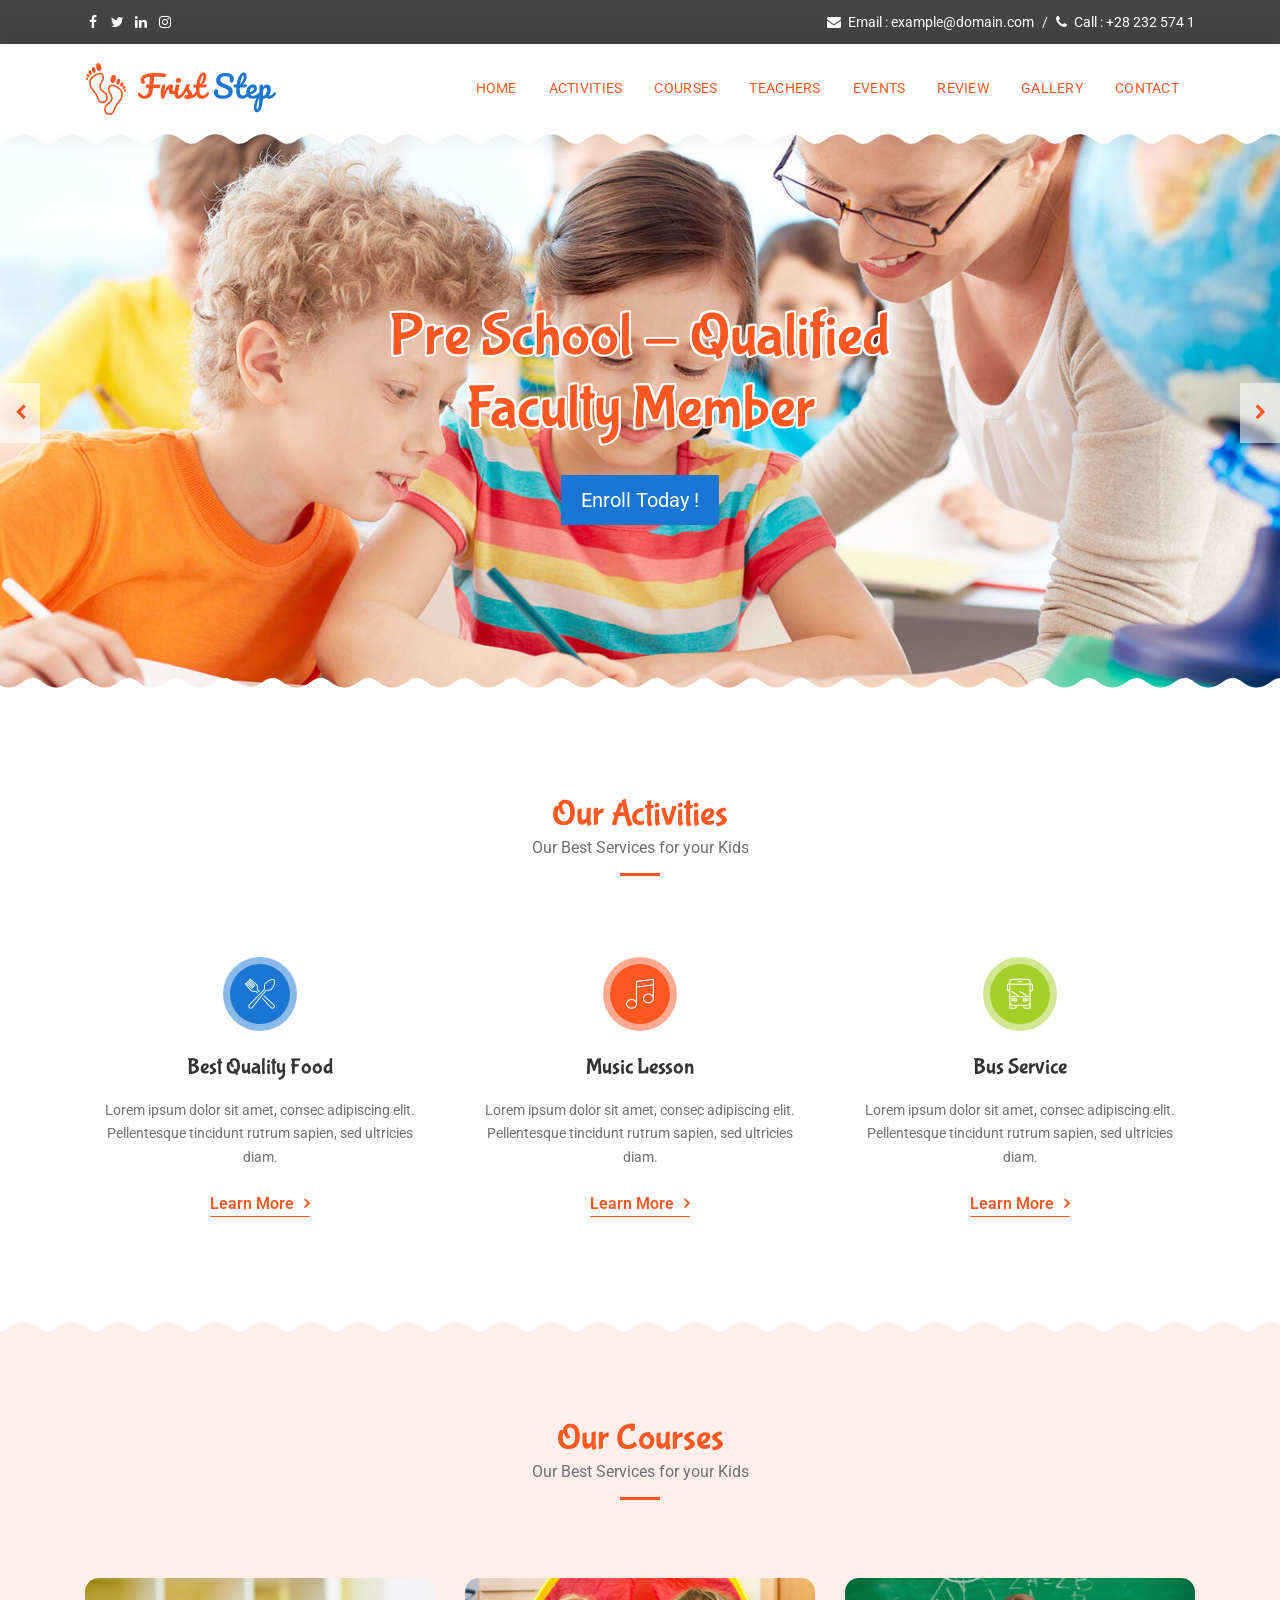
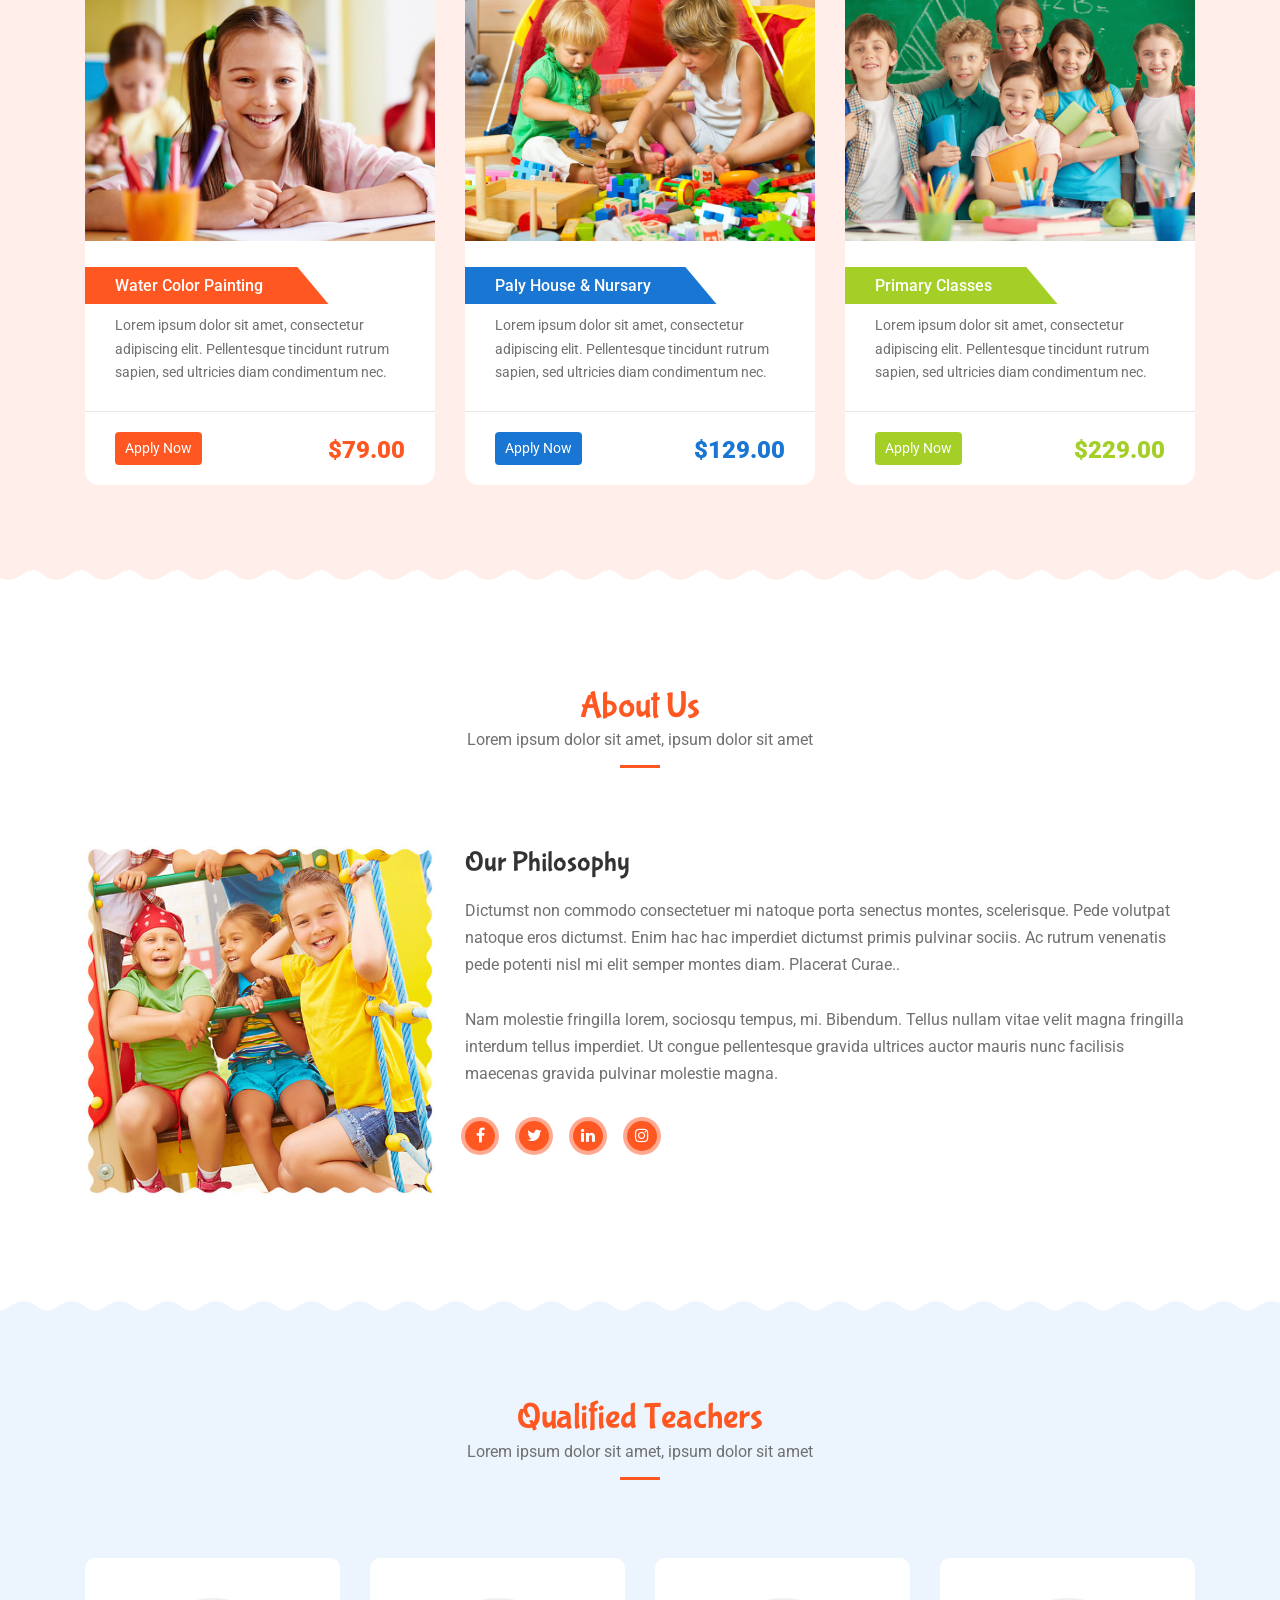
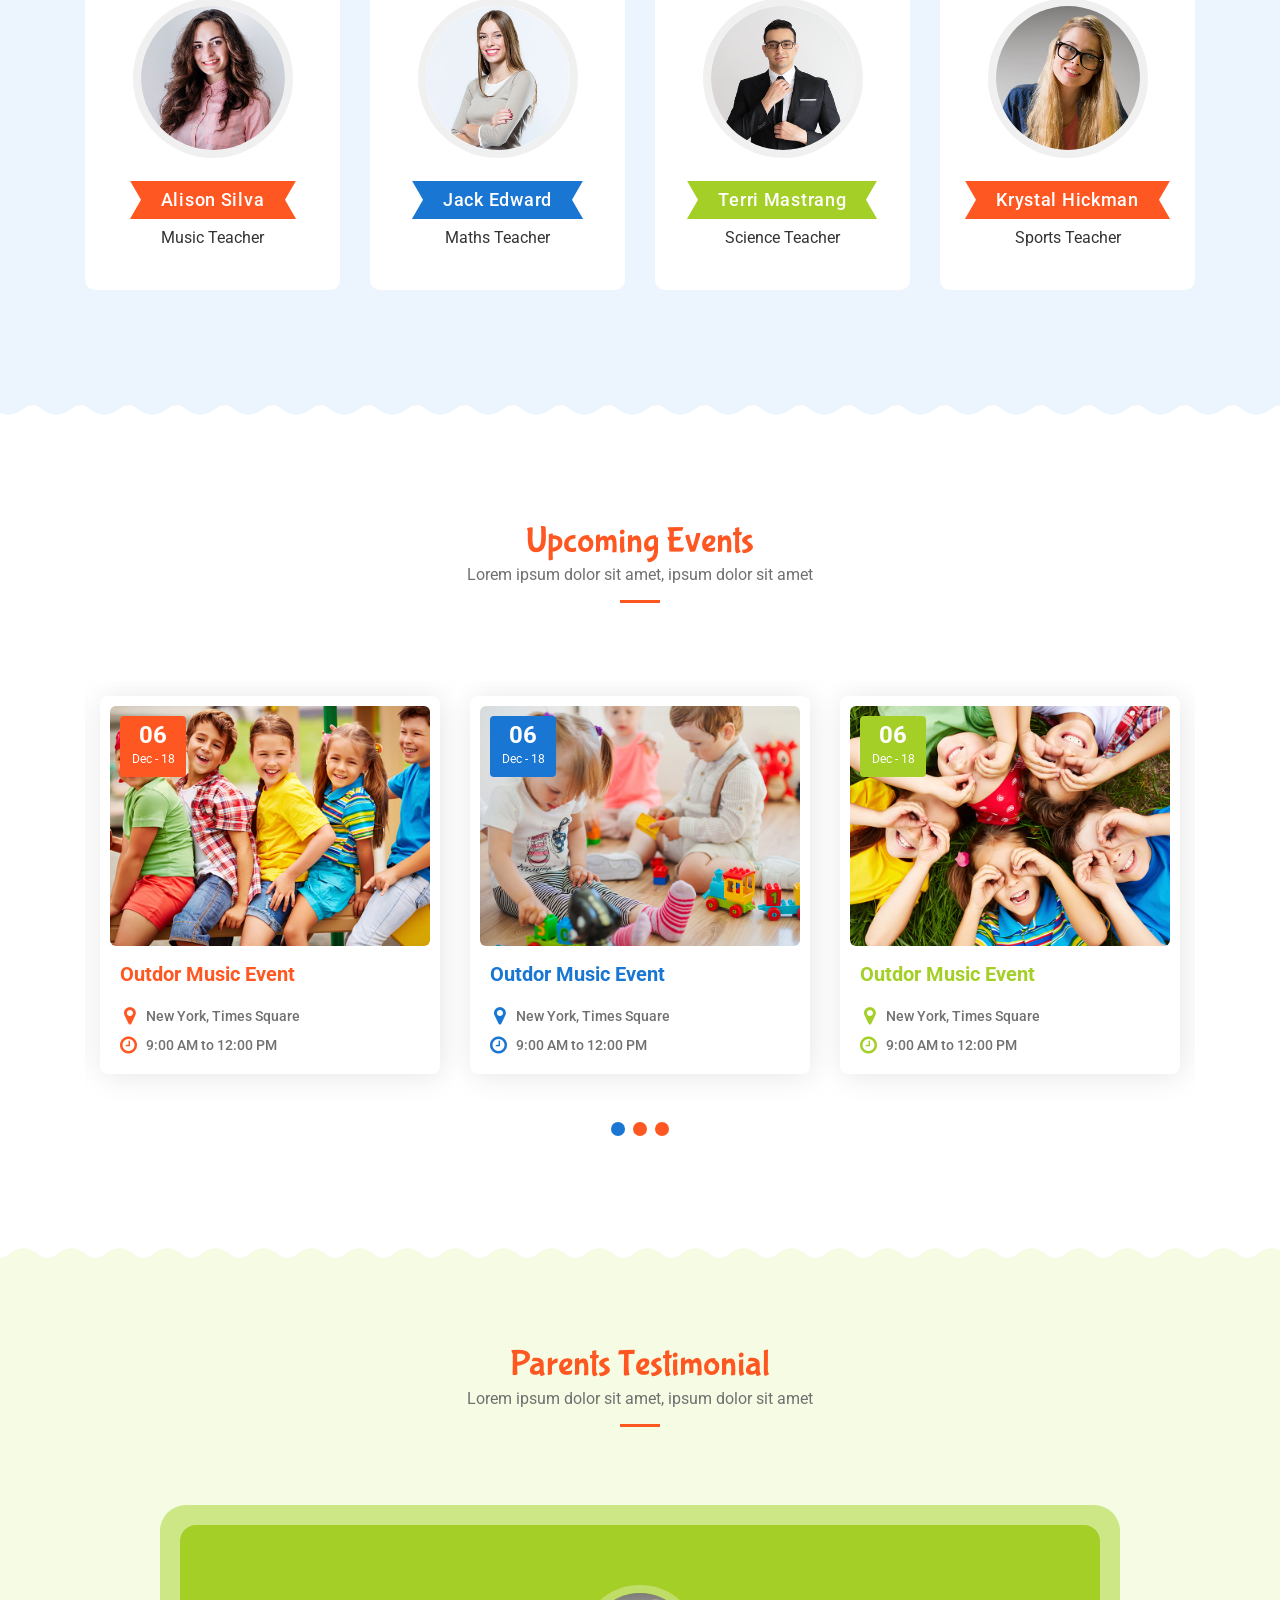
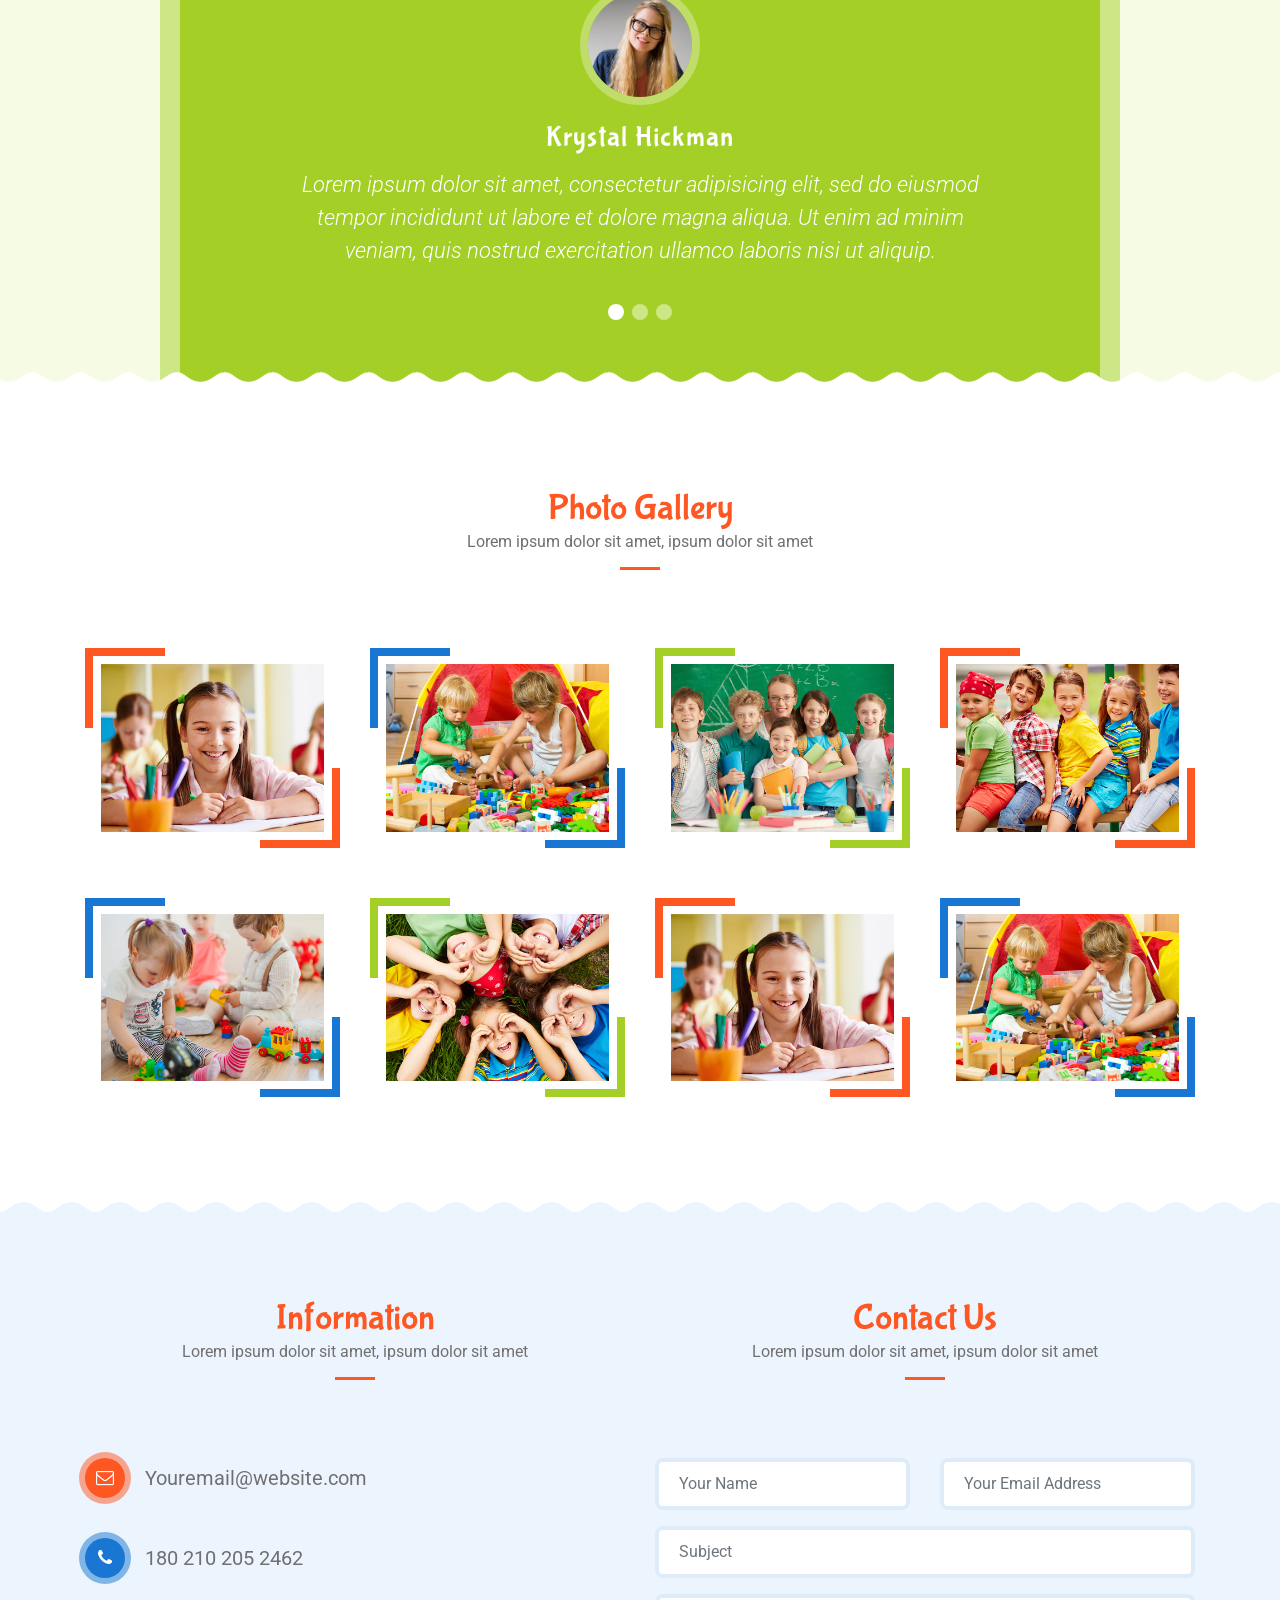
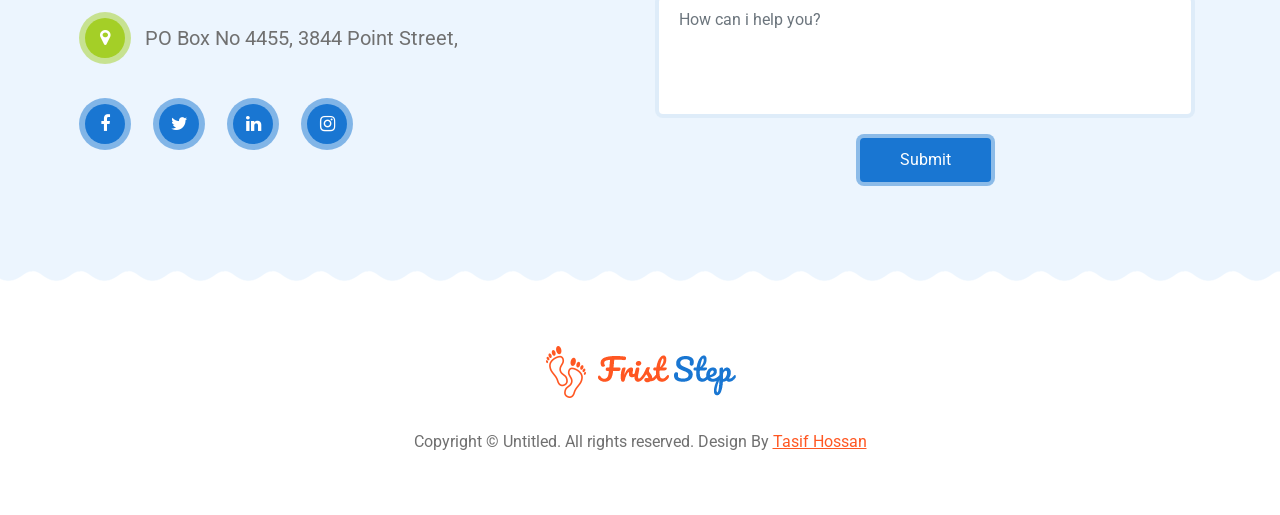
==== index.html @ e4701bf8 "first commit" ====
<!DOCTYPE html>
<html lang="en">

<head>
	<!-- Meta -->
	<meta charset="utf-8">
	<meta http-equiv="X-UA-Compatible" content="IE=edge">
	<meta name="viewport" content="width=device-width, initial-scale=1.0">
	<meta name="description" content="">
	<meta name="keywords" content="">
	<meta name="author" content="Tasif Hossan">

	<!-- Page Title -->
	<title>First Step - School & Education Institute HTML Template</title>
	<!-- Google Fonts css-->
	<link href="https://fonts.googleapis.com/css?family=Bubblegum+Sans|Roboto:300,400,500,700,900" rel="stylesheet">
	<!-- Bootstrap css -->
	<link href="css/bootstrap.min.css" rel="stylesheet" media="screen">
	<!-- Font Awesome icon css-->
	<link href="css/font-awesome.min.css" rel="stylesheet" media="screen">
	<link href="css/flaticon.css" rel="stylesheet" media="screen">
	<!-- Swiper's CSS -->
	<link rel="stylesheet" href="css/swiper.min.css">
	<!-- Animated css -->
	<link href="css/animate.css" rel="stylesheet">
	<!-- Magnific Popup CSS -->
	<link href="css/magnific-popup.css" rel="stylesheet">
	<!-- Slick nav css -->
	<link rel="stylesheet" href="css/slicknav.css">
	<!-- Main custom css -->
	<link href="css/custom.css" rel="stylesheet" media="screen">
	<!-- HTML5 shim and Respond.js for IE8 support of HTML5 elements and media queries -->
	<!-- WARNING: Respond.js doesn't work if you view the page via file:// -->
	<!--[if lt IE 9]>
      <script src="https://oss.maxcdn.com/html5shiv/3.7.2/html5shiv.min.js"></script>
      <script src="https://oss.maxcdn.com/respond/1.4.2/respond.min.js"></script>
    <![endif]-->
</head>

<body data-spy="scroll" data-target="#main-navbar" data-offset="71">
	<!-- Tob Bar Section Start -->
	<div class="top-bar">
		<div class="container">
			<div class="row">
				<div class="col-md-4">
					<div class="header-social-link">
						<a href="#"><i class="fa fa-facebook"></i></a>
						<a href="#"><i class="fa fa-twitter"></i></a>
						<a href="#"><i class="fa fa-linkedin"></i></a>
						<a href="#"><i class="fa fa-instagram"></i></a>
					</div>
				</div>

				<div class="col-md-8 text-right">
					<div class="school-info">
						<ul>
							<li><a href="#"><i class="fa fa-envelope"></i> Email : example@domain.com</a></li>
							<li><a href="#"><i class="fa fa-phone"></i> Call : +28 232 574 1</a></li>
						</ul>
					</div>
				</div>
			</div>
		</div>
	</div>
	<!-- Tob Bar Section End -->

	<!-- Header Section Start -->
	<header class="header">
		<nav class="navbar navbar-expand-lg navbar-light" id="main-navbar">
			<div class="container">
				<!-- Navbar Brand start -->
				<a class="navbar-brand" href="#"><img src="images/logo.png" alt="" /></a>
				<!-- Navbar Brand end -->

				<ul class="navbar-nav ml-auto" id="main-menu">
					<li class="nav-item"><a class="nav-link active" href="#home">Home</a></li>
					<li class="nav-item"><a class="nav-link" href="#activities">Activities</a></li>
					<li class="nav-item"><a class="nav-link" href="#courses">Courses</a></li>
					<li class="nav-item"><a class="nav-link" href="#teachers">Teachers</a></li>
					<li class="nav-item"><a class="nav-link" href="#events">Events</a></li>
					<li class="nav-item"><a class="nav-link" href="#review">Review</a></li>
					<li class="nav-item"><a class="nav-link" href="#gallery">Gallery</a></li>
					<li class="nav-item"><a class="nav-link" href="#contact">Contact</a></li>
				</ul>

				<div class="navbar-toggle"></div>
				<div id="responsive-menu"></div>
			</div>
		</nav>
	</header>
	<!-- Header Section End -->

	<!-- Banner Slider Section starts -->
	<div class="banner-slider" id="home">
		<div class="container-fluid">
			<div class="row no-gutters">
				<div class="col-md-12">
					<div class="swiper-container banner-slider">
						<div class="swiper-wrapper">
							<!-- Header Slide start -->
							<div class="swiper-slide">
								<div class="banner-slide">
									<figure>
										<img src="images/slide-1.jpg">
									</figure>

									<div class="banner-slide-overlay">
										<h2 class="color-orange" data-swiper-animation="fadeInDown" data-duration="1s"
											data-delay="1.5s">Pre School - Qualified Faculty Member</h2>
										<a href="#" class="btn-slider" data-swiper-animation="fadeInUp"
											data-duration="1s" data-delay="2.5s">Enroll Today !</a>
									</div>
								</div>
							</div>
							<!-- Header Slide end -->

							<!-- Header Slide start -->
							<div class="swiper-slide">
								<div class="banner-slide">
									<figure>
										<img src="images/slide-2.jpg">
									</figure>

									<div class="banner-slide-overlay" data-swiper-animation="zoomIn" data-duration="1s"
										data-delay="0.5s">
										<h2 class="color-green" data-swiper-animation="fadeInDown" data-duration="1s"
											data-delay="1.5s">PreSchool: A Trendy Kids WordPress Theme</h2>
										<a href="#" class="btn-slider" data-swiper-animation="fadeInUp"
											data-duration="1s" data-delay="2.5s">Enroll Today !</a>
									</div>
								</div>
							</div>
							<!-- Header Slide end -->

							<!-- Header Slide start -->
							<div class="swiper-slide">
								<div class="banner-slide">
									<figure>
										<img src="images/slide-3.jpg">
									</figure>

									<div class="banner-slide-overlay" data-swiper-animation="zoomIn" data-duration="1s"
										data-delay="0.5s">
										<h2 class="color-blue" data-swiper-animation="fadeInDown" data-duration="1s"
											data-delay="1.5s">PreSchool: A Trendy Kids WordPress Theme</h2>
										<a href="#" class="btn-slider" data-swiper-animation="fadeInUp"
											data-duration="1s" data-delay="2.5s">Enroll Today !</a>
									</div>
								</div>
							</div>
							<!-- Header Slide end -->
						</div>

						<!-- Banner Pagination start -->
						<div class="banner-button-prev"><i class="fa fa-chevron-left"></i></div>
						<div class="banner-button-next"><i class="fa fa-chevron-right"></i></div>
						<!-- Banner Pagination end -->
					</div>
				</div>
			</div>
		</div>
	</div>
	<!-- Banner Slider Section ends -->

	<!-- Activities Section Starts -->
	<section class="our-activities" id="activities">
		<div class="container">
			<div class="row">
				<div class="col-md-12">
					<!-- Section title start -->
					<div class="section-title wow fadeInUp">
						<h2 class="color-orange">Our Activities</h2>
						<p>Our Best Services for your Kids</p>
					</div>
					<!-- Section title end -->
				</div>
			</div>

			<div class="row">
				<div class="col-md-4">
					<!-- Activities Single Start -->
					<div class="activities-single wow fadeInUp" data-wow-delay="0.3s">
						<div class="icon-box icon-blue">
							<i class="flaticon-fork"></i>
						</div>

						<h3>Best Quality Food</h3>
						<p>Lorem ipsum dolor sit amet, consec adipiscing elit. Pellentesque tincidunt rutrum sapien, sed
							ultricies diam.</p>
						<a href="#" class="learn-more">Learn More</a>
					</div>
					<!-- Activities Single End -->
				</div>

				<div class="col-md-4">
					<!-- Activities Single Start -->
					<div class="activities-single wow fadeInUp" data-wow-delay="0.6s">
						<div class="icon-box icon-orange">
							<i class="flaticon-music-player"></i>
						</div>

						<h3>Music Lesson</h3>
						<p>Lorem ipsum dolor sit amet, consec adipiscing elit. Pellentesque tincidunt rutrum sapien, sed
							ultricies diam.</p>
						<a href="#" class="learn-more">Learn More</a>
					</div>
					<!-- Activities Single End -->
				</div>

				<div class="col-md-4">
					<!-- Activities Single Start -->
					<div class="activities-single wow fadeInUp" data-wow-delay="0.6s">
						<div class="icon-box icon-green">
							<i class="flaticon-bus"></i>
						</div>

						<h3>Bus Service</h3>
						<p>Lorem ipsum dolor sit amet, consec adipiscing elit. Pellentesque tincidunt rutrum sapien, sed
							ultricies diam.</p>
						<a href="#" class="learn-more">Learn More</a>
					</div>
					<!-- Activities Single End -->
				</div>
			</div>
		</div>
	</section>
	<!-- Activities Section Ends -->

	<!-- Our Courses Section Starts -->
	<section class="courses" id="courses">
		<div class="container">
			<div class="row">
				<div class="col-md-12">
					<!-- Section title start -->
					<div class="section-title">
						<h2 class="color-orange">Our Courses</h2>
						<p>Our Best Services for your Kids</p>
					</div>
					<!-- Section title end -->
				</div>
			</div>

			<div class="row">
				<div class="col-lg-4">
					<!-- Course Single Start -->
					<div class="course-single course-orange wow fadeInUp" data-wow-delay="0.3s">
						<figure>
							<img src="images/course-1.jpg" />
						</figure>

						<div class="course-body">
							<h3>Water Color Painting</h3>
							<p>Lorem ipsum dolor sit amet, consectetur adipiscing elit. Pellentesque tincidunt rutrum
								sapien, sed ultricies diam condimentum nec.</p>
						</div>

						<div class="course-footer">
							<a href="#">Apply Now</a>
							<span>$79.00</span>
						</div>
					</div>
					<!-- Course Single end -->
				</div>

				<div class="col-lg-4">
					<!-- Course Single Start -->
					<div class="course-single course-blue wow fadeInUp" data-wow-delay="0.6s">
						<figure>
							<img src="images/course-2.jpg" />
						</figure>

						<div class="course-body">
							<h3>Paly House & Nursary</h3>
							<p>Lorem ipsum dolor sit amet, consectetur adipiscing elit. Pellentesque tincidunt rutrum
								sapien, sed ultricies diam condimentum nec.</p>
						</div>

						<div class="course-footer">
							<a href="#">Apply Now</a>
							<span>$129.00</span>
						</div>
					</div>
					<!-- Course Single End -->
				</div>

				<div class="col-lg-4">
					<!-- Course Single Start -->
					<div class="course-single course-green wow fadeInUp" data-wow-delay="0.9s">
						<figure>
							<img src="images/course-3.jpg" />
						</figure>

						<div class="course-body">
							<h3>Primary Classes</h3>
							<p>Lorem ipsum dolor sit amet, consectetur adipiscing elit. Pellentesque tincidunt rutrum
								sapien, sed ultricies diam condimentum nec.</p>
						</div>

						<div class="course-footer">
							<a href="#">Apply Now</a>
							<span>$229.00</span>
						</div>
					</div>
					<!-- Course Single End -->
				</div>
			</div>
		</div>
	</section>
	<!-- Our Courses Section Ends -->

	<!-- About us Section Starts -->
	<section class="about-us">
		<div class="container">
			<div class="row">
				<div class="col-md-12">
					<!-- Section title start -->
					<div class="section-title">
						<h2 class="color-orange">About Us</h2>
						<p>Lorem ipsum dolor sit amet, ipsum dolor sit amet</p>
					</div>
					<!-- Section title end -->
				</div>
			</div>

			<div class="row">
				<div class="col-md-4">
					<!-- About Image Start -->
					<div class="about-image wow fadeInLeft" data-wow-delay="0.3s">
						<img src="images/about.jpg" />
					</div>
					<!-- About Image End -->
				</div>

				<div class="col-md-8">
					<!-- About Content Start -->
					<div class="about-content wow fadeInUp" data-wow-delay="0.6s">
						<h3>Our Philosophy</h3>

						<p>Dictumst non commodo consectetuer mi natoque porta senectus montes, scelerisque. Pede
							volutpat natoque eros dictumst. Enim hac hac imperdiet dictumst primis pulvinar sociis. Ac
							rutrum venenatis pede potenti nisl mi elit semper montes diam. Placerat Curae..</p>

						<p>Nam molestie fringilla lorem, sociosqu tempus, mi. Bibendum. Tellus nullam vitae velit magna
							fringilla interdum tellus imperdiet. Ut congue pellentesque gravida ultrices auctor mauris
							nunc facilisis maecenas gravida pulvinar molestie magna.</p>
					</div>
					<!-- About Content End -->

					<!-- About Social Link Starts -->
					<div class="about-social-links">
						<a href="#"><i class="fa fa-facebook"></i></a>
						<a href="#"><i class="fa fa-twitter"></i></a>
						<a href="#"><i class="fa fa-linkedin"></i></a>
						<a href="#"><i class="fa fa-instagram"></i></a>
					</div>
					<!-- About Social Link Ends -->
				</div>
			</div>
		</div>
	</section>
	<!-- About us Section Ends -->

	<!-- Faculty Section starts -->
	<section class="faculty" id="teachers">
		<div class="container">
			<div class="row">
				<div class="col-md-12">
					<!-- Section title start -->
					<div class="section-title">
						<h2 class="color-orange">Qualified Teachers</h2>
						<p>Lorem ipsum dolor sit amet, ipsum dolor sit amet</p>
					</div>
					<!-- Section title end -->
				</div>
			</div>

			<div class="row">
				<div class="col-lg-3 col-md-6">
					<!-- Faculty Single Start -->
					<div class="faculty-single faculty-orange wow fadeInUp" data-wow-delay="0.3s">
						<figure>
							<img src="images/team-1.jpg" />
						</figure>

						<div class="faculty-info">
							<h3>Alison Silva</h3>
							<p>Music Teacher</p>
						</div>
					</div>
					<!-- Faculty Single End -->
				</div>

				<div class="col-lg-3 col-md-6">
					<!-- Faculty Single Start -->
					<div class="faculty-single faculty-blue wow fadeInUp" data-wow-delay="0.6s">
						<figure>
							<img src="images/team-2.jpg" />
						</figure>

						<div class="faculty-info">
							<h3>Jack Edward</h3>
							<p>Maths Teacher</p>
						</div>
					</div>
					<!-- Faculty Single End -->
				</div>

				<div class="col-lg-3 col-md-6">
					<!-- Faculty Single Start -->
					<div class="faculty-single faculty-green wow fadeInUp" data-wow-delay="0.9s">
						<figure>
							<img src="images/team-3.jpg" />
						</figure>

						<div class="faculty-info">
							<h3>Terri Mastrang</h3>
							<p>Science Teacher</p>
						</div>
					</div>
					<!-- Faculty Single End -->
				</div>

				<div class="col-lg-3 col-md-6">
					<!-- Faculty Single Start -->
					<div class="faculty-single faculty-orange wow fadeInUp" data-wow-delay="1.2s">
						<figure>
							<img src="images/team-4.jpg" />
						</figure>

						<div class="faculty-info">
							<h3>Krystal Hickman</h3>
							<p>Sports Teacher</p>
						</div>
					</div>
					<!-- Faculty Single End -->
				</div>
			</div>
		</div>
	</section>
	<!-- Faculty Section Ends -->

	<!-- Upcoming Events Section Starts -->
	<section class="events" id="events">
		<div class="container">
			<div class="row">
				<div class="col-md-12">
					<!-- Section title start -->
					<div class="section-title">
						<h2 class="color-orange">Upcoming Events</h2>
						<p>Lorem ipsum dolor sit amet, ipsum dolor sit amet</p>
					</div>
					<!-- Section title end -->
				</div>
			</div>

			<div class="row">
				<div class="col-md-12">
					<div class="swiper-container event-slider">
						<div class="swiper-wrapper">
							<!-- Event Single Slide start -->
							<div class="swiper-slide">
								<div class="event-single event-orange">
									<figure>
										<img src="images/event-1.jpg" alt="" />
										<div class="date"><span>06</span> Dec - 18</div>
									</figure>

									<div class="event-body">
										<h3>Outdor Music Event</h3>
										<p class="location">New York, Times Square</p>
										<p class="time">9:00 AM to 12:00 PM</p>
									</div>
								</div>
							</div>
							<!-- Event Single Slide end -->

							<!-- Event Single Slide start -->
							<div class="swiper-slide">
								<div class="event-single event-blue">
									<figure>
										<img src="images/event-2.jpg" alt="" />
										<div class="date"><span>06</span> Dec - 18</div>
									</figure>

									<div class="event-body">
										<h3>Outdor Music Event</h3>
										<p class="location">New York, Times Square</p>
										<p class="time">9:00 AM to 12:00 PM</p>
									</div>
								</div>
							</div>
							<!-- Event Single Slide end -->

							<!-- Event Single Slide start -->
							<div class="swiper-slide">
								<div class="event-single event-green">
									<figure>
										<img src="images/event-3.jpg" alt="" />
										<div class="date"><span>06</span> Dec - 18</div>
									</figure>

									<div class="event-body">
										<h3>Outdor Music Event</h3>
										<p class="location">New York, Times Square</p>
										<p class="time">9:00 AM to 12:00 PM</p>
									</div>
								</div>
							</div>
							<!-- Event Single Slide end -->
						</div>

						<!-- Event Pagination start -->
						<div class="event-pagination"></div>
						<!-- Event Pagination end -->
					</div>
				</div>
			</div>
		</div>
	</section>
	<!-- Upcoming Events Section Ends -->

	<!-- Testimonial Section Starts -->
	<section class="testimonial" id="review">
		<div class="container">
			<div class="row">
				<div class="col-md-12">
					<!-- Section title start -->
					<div class="section-title">
						<h2 class="color-orange">Parents Testimonial</h2>
						<p>Lorem ipsum dolor sit amet, ipsum dolor sit amet</p>
					</div>
					<!-- Section title end -->
				</div>
			</div>

			<div class="row">
				<div class="col-md-12">
					<div class="testimonial-slider-wrapper-outer">
						<div class="testimonial-slider-wrapper">
							<div class="swiper-container testimonial-slider">
								<div class="swiper-wrapper">
									<!-- Testimonial Slide start -->
									<div class="swiper-slide">
										<div class="testimonial-slide">
											<figure>
												<img src="images/team-4.jpg" alt="" />
											</figure>

											<h3>Krystal Hickman</h3>
											<p>Lorem ipsum dolor sit amet, consectetur adipisicing elit, sed do eiusmod
												tempor incididunt ut labore et dolore magna aliqua. Ut enim ad minim
												veniam, quis nostrud exercitation ullamco laboris nisi ut aliquip.</p>
										</div>
									</div>
									<!-- Testimonial Slide end -->

									<!-- Testimonial Slide start -->
									<div class="swiper-slide">
										<div class="testimonial-slide">
											<figure>
												<img src="images/team-4.jpg" alt="" />
											</figure>

											<h3>Krystal Hickman</h3>
											<p>Lorem ipsum dolor sit amet, consectetur adipisicing elit, sed do eiusmod
												tempor incididunt ut labore et dolore magna aliqua. Ut enim ad minim
												veniam, quis nostrud exercitation ullamco laboris nisi ut aliquip.</p>
										</div>
									</div>
									<!-- Testimonial Slide end -->

									<!-- Testimonial Slide start -->
									<div class="swiper-slide">
										<div class="testimonial-slide">
											<figure>
												<img src="images/team-4.jpg" alt="" />
											</figure>

											<h3>Krystal Hickman</h3>
											<p>Lorem ipsum dolor sit amet, consectetur adipisicing elit, sed do eiusmod
												tempor incididunt ut labore et dolore magna aliqua. Ut enim ad minim
												veniam, quis nostrud exercitation ullamco laboris nisi ut aliquip.</p>
										</div>
									</div>
									<!-- Testimonial Slide end -->
								</div>

								<!-- Testimonial Pagination start -->
								<div class="testimonial-pagination"></div>
								<!-- Testimonial Pagination end -->
							</div>
						</div>
					</div>
				</div>
			</div>
		</div>
	</section>
	<!-- Testimonial Section Ends -->

	<!-- Photo Gallery Section Starts -->
	<section class="photo-gallery" id="gallery">
		<div class="container">
			<div class="row">
				<div class="col-md-12">
					<!-- Section title start -->
					<div class="section-title">
						<h2 class="color-orange">Photo Gallery</h2>
						<p>Lorem ipsum dolor sit amet, ipsum dolor sit amet</p>
					</div>
					<!-- Section title end -->
				</div>
			</div>

			<div class="row gallery">
				<div class="col-lg-3 col-md-4 col-sm-6">
					<!-- Photo Gallery Single start -->
					<div class="photo-single photo-orange wow fadeInUp" data-wow-delay="0.3s">
						<a href="images/course-1.jpg"><img src="images/course-1.jpg" /></a>
					</div>
					<!-- Photo Gallery Single end -->
				</div>

				<div class="col-lg-3 col-md-4 col-sm-6">
					<!-- Photo Gallery Single start -->
					<div class="photo-single photo-blue wow fadeInUp" data-wow-delay="0.6s">
						<a href="images/course-2.jpg"><img src="images/course-2.jpg" /></a>
					</div>
					<!-- Photo Gallery Single end -->
				</div>

				<div class="col-lg-3 col-md-4 col-sm-6">
					<!-- Photo Gallery Single start -->
					<div class="photo-single photo-green wow fadeInUp" data-wow-delay="0.9s">
						<a href="images/course-3.jpg"><img src="images/course-3.jpg" /></a>
					</div>
					<!-- Photo Gallery Single end -->
				</div>

				<div class="col-lg-3 col-md-4 col-sm-6">
					<!-- Photo Gallery Single start -->
					<div class="photo-single photo-orange wow fadeInUp" data-wow-delay="1.2s">
						<a href="images/event-1.jpg"><img src="images/event-1.jpg" /></a>
					</div>
					<!-- Photo Gallery Single end -->
				</div>

				<div class="col-lg-3 col-md-4 col-sm-6">
					<!-- Photo Gallery Single start -->
					<div class="photo-single photo-blue wow fadeInUp" data-wow-delay="1.5s">
						<a href="images/event-2.jpg"><img src="images/event-2.jpg" /></a>
					</div>
					<!-- Photo Gallery Single end -->
				</div>

				<div class="col-lg-3 col-md-4 col-sm-6">
					<!-- Photo Gallery Single start -->
					<div class="photo-single photo-green wow fadeInUp" data-wow-delay="1.8s">
						<a href="images/event-3.jpg"><img src="images/event-3.jpg" /></a>
					</div>
					<!-- Photo Gallery Single end -->
				</div>

				<div class="col-lg-3 col-md-4 col-sm-6">
					<!-- Photo Gallery Single start -->
					<div class="photo-single photo-orange wow fadeInUp" data-wow-delay="2.1s">
						<a href="images/course-1.jpg"><img src="images/course-1.jpg" /></a>
					</div>
					<!-- Photo Gallery Single end -->
				</div>

				<div class="col-lg-3 col-md-4 col-sm-6">
					<!-- Photo Gallery Single start -->
					<div class="photo-single photo-blue wow fadeInUp" data-wow-delay="2.4s">
						<a href="images/course-2.jpg"><img src="images/course-2.jpg" /></a>
					</div>
					<!-- Photo Gallery Single end -->
				</div>
			</div>
		</div>
	</section>
	<!-- Photo Gallery Section Ends -->

	<!-- Contact us Section Starts -->
	<section class="contactus" id="contact">
		<div class="container">
			<div class="row">
				<div class="col-md-6">
					<!-- Section title start -->
					<div class="section-title">
						<h2 class="color-orange">Information</h2>
						<p>Lorem ipsum dolor sit amet, ipsum dolor sit amet</p>
					</div>
					<!-- Section title end -->

					<!-- Contact info start -->
					<div class="contact-info">
						<p class="email">Youremail@website.com</p>
						<p class="contact">180 210 205 2462</p>
						<p class="address">PO Box No 4455, 3844 Point Street, </p>
					</div>
					<!-- Contact info End -->

					<!-- Contact Social Link start -->
					<div class="contact-social-link">
						<a href="#"><i class="fa fa-facebook"></i></a>
						<a href="#"><i class="fa fa-twitter"></i></a>
						<a href="#"><i class="fa fa-linkedin"></i></a>
						<a href="#"><i class="fa fa-instagram"></i></a>
					</div>
					<!-- Contact Social Link end -->
				</div>

				<div class="col-md-6">
					<!-- Section title start -->
					<div class="section-title">
						<h2 class="color-orange">Contact Us</h2>
						<p>Lorem ipsum dolor sit amet, ipsum dolor sit amet</p>
					</div>
					<!-- Section title end -->

					<!-- Contact Form start -->
					<div class="contact-form">
						<form id="contactForm" action="#" method="post">
							<div class="row">
								<div class="form-group col-md-6 col-sm-6">
									<input type="text" class="form-control" placeholder="Your Name" />
								</div>

								<div class="form-group col-md-6 col-sm-6">
									<input type="email" class="form-control" placeholder="Your Email Address" />
								</div>

								<div class="form-group col-md-12 col-sm-12">
									<input type="text" class="form-control" placeholder="Subject">
								</div>

								<div class="form-group col-md-12 col-sm-12">
									<textarea rows="4" class="form-control"
										placeholder="How can i help you?"></textarea>
								</div>

								<div class="col-md-12 col-sm-12 text-center">
									<button type="submit" class="btn-contact">Submit</button>
								</div>
							</div>
						</form>
					</div>
					<!-- Contact Form end -->
				</div>
			</div>
		</div>
	</section>
	<!-- Contact us Section Ends -->

	<!-- Footer Section Starts -->
	<footer class="footer">
		<div class="container">
			<div class="row">
				<div class="col-md-12">
					<!-- Footer logo start -->
					<div class="footer-logo">
						<img src="images/logo.png" alt="" />
					</div>
					<!-- Footer logo end -->

					<!-- Footer Copyright start -->
					<div class="footer-copyright">
						<p>Copyright &copy; Untitled. All rights reserved. Design By <a
								href="https://tasif-portfolio.vercel.app/" target="_blank">Tasif Hossan</a></p>
					</div>
					<!-- Footer Copyright end -->
				</div>
			</div>
		</div>
	</footer>
	<!-- Footer Section Ends -->

	<!-- Jquery Library File -->
	<script src="js/jquery-1.12.4.min.js"></script>
	<!-- Bootstrap js file -->
	<script src="js/bootstrap.min.js"></script>
	<!-- Wow js file -->
	<script src="js/wow.js"></script>
	<!-- Swiper Carousel js file -->
	<script src="js/swiper.min.js"></script>
	<script src="js/SwiperAnimation.min.js"></script>
	<!-- Magnific Popup core JS file -->
	<script src="js/jquery.magnific-popup.min.js"></script>
	<!-- Slick Nav js file -->
	<script src="js/jquery.slicknav.js"></script>
	<!-- SmoothScroll -->
	<script src="js/SmoothScroll.js"></script>
	<!-- Main Custom js file -->
	<script src="js/function.js"></script>
</body>

</html>
---- css/flaticon.css ----
/*
  	Flaticon icon font: Flaticon
  	Creation date: 08/08/2018 17:16
*/

@font-face {
  font-family: "Flaticon";
  src: url("../fonts/Flaticon.eot");
  src: url("../fonts/Flaticon.eot?#iefix") format("embedded-opentype"),
       url("../fonts/Flaticon.woff") format("woff"),
       url("../fonts/Flaticon.ttf") format("truetype"),
       url("../fonts/Flaticon.svg#Flaticon") format("svg");
  font-weight: normal;
  font-style: normal;
}

@media screen and (-webkit-min-device-pixel-ratio:0) {
  @font-face {
    font-family: "Flaticon";
    src: url("../fonts/Flaticon.svg#Flaticon") format("svg");
  }
}

[class^="flaticon-"]:before, [class*=" flaticon-"]:before,
[class^="flaticon-"]:after, [class*=" flaticon-"]:after {   
	font-family: Flaticon;
	font-style: normal;
}

.flaticon-fork:before { content: "\f100"; }
.flaticon-bus:before { content: "\f101"; }
.flaticon-playground:before { content: "\f102"; }
.flaticon-quality:before { content: "\f103"; }
.flaticon-medal:before { content: "\f104"; }
.flaticon-diploma:before { content: "\f105"; }
.flaticon-health:before { content: "\f106"; }
.flaticon-target:before { content: "\f107"; }
.flaticon-music-player:before { content: "\f108"; }
.flaticon-placeholder:before { content: "\f109"; }
.flaticon-worldwide:before { content: "\f10a"; }
.flaticon-clock:before { content: "\f10b"; }
.flaticon-calendar:before { content: "\f10c"; }
.flaticon-coffee-cup:before { content: "\f10d"; }
---- css/custom.css ----
/*
	Template Name 	: First Step - School & Education Institute HTML Template
	Author 			: Tasif Hossan
	Author Url 		: https://tasif-portfolio.vercel.app/
*/

/************************************/
/***** 	    General css		     ****/
/************************************/

body{
	font-size: 16px;
	font-family: 'Roboto', sans-serif;
}

h1,
h2,
h3,
h4,
h5,
h6{
	margin-top:0;
	font-weight: 700;
}

img{
	max-width: 100%;
}

a:hover{
	text-decoration: none;
	outline: 0;
}

a:focus{
	text-decoration: none;
	outline: 0;
}

::-moz-selection{
	background: #ff5f47;
	color: #fff;
}

::selection{
	background: #ff5f47;
	color: #fff;
}

.preloader{
	position: fixed;
	top: 0;
	left: 0;
	right: 0;
	bottom: 0;
	background: #ecf1f5;
	z-index: 9999;
	text-align: center;
}

.loader{
	position: absolute;
	top: 50%;
	left: 50%;
	width: 30px;
	height: 120px;
	display: flex;
	flex-flow: column nowrap;
	-webkit-transform: translate(-50%, -50%);
	transform: translate(-50%, -50%);
}

.preloader .diamond{
    position: absolute;
    left: 0;
    right: 0;
    bottom: 0;
    margin: 0 auto;
    width: 30px;
    height: 30px;
    border-radius: 2px;
    background: #ff685c;
    -webkit-transform: translateY(0) rotate(45deg) scale(0);
    transform: translateY(0) rotate(45deg) scale(0);
    -webkit-animation: diamonds 1500ms linear infinite;
    animation: diamonds 1500ms linear infinite;
}

.preloader .diamond:nth-child(1) {
    -webkit-animation-delay: -1000ms;
    animation-delay: -1000ms;
}

.preloader .diamond:nth-child(2) {
    -webkit-animation-delay: -2000ms;
    animation-delay: -2000ms;
}

.preloader .diamond:nth-child(3) {
    -webkit-animation-delay: -3000ms;
    animation-delay: -3000ms;
}

.preloader .diamond:nth-child(4) {
    -webkit-animation-delay: -4000ms;
    animation-delay: -4000ms;
}

@-webkit-keyframes diamonds {
    50% {
        -webkit-transform: translateY(-50px) rotate(45deg) scale(1);
        transform: translateY(-50px) rotate(45deg) scale(1);
    }
    100% {
        -webkit-transform: translateY(-100px) rotate(45deg) scale(0);
        transform: translateY(-100px) rotate(45deg) scale(0);
    }
}

@keyframes diamonds {
    50% {
        -webkit-transform: translateY(-50px) rotate(45deg) scale(1);
        transform: translateY(-50px) rotate(45deg) scale(1);
    }
    100% {
        -webkit-transform: translateY(-100px) rotate(45deg) scale(0);
        transform: translateY(-100px) rotate(45deg) scale(0);
    }
}

.row.no-gutters{
	margin-right: 0;
	margin-left: 0;
}

.row.no-gutters > [class^="col-"],
.row.no-gutters > [class*=" col-"] {
	padding-right: 0;
	padding-left: 0;
}

/************************************/
/*****    Navigation area css   *****/
/************************************/

header.header{
	min-height: 89px;
}

header .navbar{
	padding: 0;
	background: rgba(255,255,255,1);
	box-shadow: 0 0 30px rgba(0,0,0,0.1);
	z-index: 10;
}

header .navbar:after{
	content: '';
	display: block;
	position: absolute;
	left: 0;
	right: 0;
	height: 20px;
	bottom: -16px;
	background: url(../images/wave-bg3.png) repeat-x;
	z-index: 100;
}

header .navbar-collapse.collapse{
	-webkit-box-pack: end;
    -ms-flex-pack: end;
    justify-content: flex-end;
}

.navbar .navbar-nav .nav-item{
	padding: 30px 6px;
}

.navbar .navbar-nav .nav-link{
	padding: 4px 10px;
	font-size: 14px;
	color: #ff5722;
	text-transform: uppercase;
	border-radius: 4px;
	letter-spacing: 0.02em;
	transition: all 0.3s;
}

.navbar .navbar-nav .nav-link.active{
	background: #1976d2;
	color: #fff;
}

.navbar .navbar-nav .nav-link:hover,
.navbar .navbar-nav .nav-link:focus{
	color: #1976d2;
}

.navbar .navbar-nav .nav-link.active:hover,
.navbar .navbar-nav .nav-link.active:focus{
	color: #fff;
}

.sticky-header{
	position: fixed;
	top: 0;
	left: 0;
	right: 0;
	z-index: 200;
}

.navbar-toggle{
	display: none;
	position: absolute;
	top: 26px;
	right: 15px;
}

.navbar-toggle .slicknav_btn{
	background: none;
	border: 1px solid #444;
	border-radius: 0;
}

.navbar-toggle .slicknav_icon-bar{
	background: #444;
	box-shadow: none;
	height: 1px;
	margin-top: 2px;
	margin-bottom: 4px;
}

.slicknav_menu{
	padding: 0;
	background: none;
}

.slicknav_btn{
	margin: 0;
}

.slicknav_nav a{
	color: #ff5722;
	text-transform: uppercase;
}

/**************************************/
/*****    Banner Slider area css  *****/
/**************************************/

.top-bar{
	padding: 10px 0;
	background: #444;
}

.school-info ul{
	padding: 0;
	margin: 0;
	list-style: none;
}

.school-info ul li{
	display: inline-block;
	margin-left: 4px;
}

.school-info ul li:before{
	content: '/';
	color: #fff;
	font-size: 14px;
	margin-right: 8px;
}

.school-info ul li:first-child:before{
	display: none;
}

.school-info ul li a{
	margin: 0;
	font-size: 14px;
	color: #fff;
	transition: all 0.3s;
}

.school-info ul li a i{
	margin-right: 4px;
}

.school-info ul li a:hover{
	color: #ff5722;
}

.header-social-link a{
	display: inline-block;
	font-size: 14px;
	color: #fff;
	width: 16px;
	height: 16px;
	line-height: 16px;
	color: #fff;
	text-align: center;
	margin-right: 4px;
}

.banner-slider{
	position: relative;
}

.banner-slider:after{
	content: '';
	display: block;
	position: absolute;
	left: 0;
	right: 0;
	bottom: 0px;
	height: 16px;
	background: url(../images/wave-bg3.png) repeat-x;
	transform: rotate(180deg);
	z-index: 1;
}

.banner-slider .container-fluid{
	padding-left: 0;
	padding-right: 0;
}

.banner-slider{
	position: relative;
}

.banner-slide{
	position: relative;
}

.banner-slide figure{
	margin: 0;
}

.banner-slide figure img{
	width: 100%;
}

.banner-slide .banner-slide-overlay{
	text-align: center;
	position: absolute;
	top: 50%;
	left: 30%;
	right: 30%;
	transform: translate(0, -50%);
}

.banner-slide .banner-slide-overlay:before{
	bottom: auto;
	top: -4px;
}

.color-red{
	color: #f46c6e;
}

.color-green{
	color: #a4cf27;
}

.color-cloud{
	color: #4fc5d1;
}

.color-orange{
	color: #ff5722;
}

.color-blue{
	color: #1976d2;
}

.color-yellow{
	color: #ffc32f;
}

.banner-slide-overlay h2{
	font-family: 'Bubblegum Sans', cursive;
	font-size: 60px;
	font-weight: normal;
	text-shadow: 2px 0 0 #fff, -2px 0 0 #fff, 0 2px 0 #fff, 0 -2px 0 #fff, 2px 1px #fff, -2px -2px 0 #fff, 2px -2px 0 #fff, -2px 2px 0 #fff;
	margin-bottom: 0.5em;
}

.banner-slide-overlay p{
	color: #232323;
	font-size: 20px;
	margin-bottom: 1.5em;
}

.btn-slider{
	display: inline-block;
	background: #1976d2;
	color: #fff;
	font-size: 20px;
	font-weight: 400;
	padding: 10px 20px;
	border-radius: 2px;
	transition: all 0.3s;
}

.btn-slider:hover{
	background: #ff5722;
	color: #fff;
}

.banner-button-prev,
.banner-button-next{
	width: 40px;
	height: 60px;
	margin-top: -30px;
	background: rgba(255,255,255,0.6);
	position: absolute;
	top: 50%;
	z-index: 20;
	color: #ff5722;
	text-align: center;
	line-height: 60px;
	cursor: pointer;
	transition: all 0.3s;
}

.banner-button-prev{
	left: 0;
}

.banner-button-next{
	right: 0;
}

.banner-button-prev:hover,
.banner-button-next:hover{
	background: #fff;
}

/**************************************/
/*****   Our Activities area css  *****/
/**************************************/

.our-activities{
	padding: 100px 0;
	position: relative;
}

.our-activities:after{
	content: '';
	position: absolute;
	height: 16px;
	bottom: -16px;
	left: 0;
	right: 0;
	background: url(../images/wave-bg3.png) repeat-x;
	z-index: 1;
}

.section-title{
	text-align: center;
	position: relative;
	padding-bottom: 14px;
	margin-bottom: 80px;
}

.section-title:before{
	content: '';
	display: block;
	width: 40px;
	margin-left: -20px;
	height: 3px;
	position: absolute;
	left: 50%;
	bottom: -2px;
	background: #ff5722;
	z-index: 1;
}

.section-title h2{
	font-size: 36px;
	margin: 0;
	font-weight: normal;
	font-family: 'Bubblegum Sans', cursive;
}

.section-title p{
	color: #707070;
	margin: 0;
}

.activities-single{
	text-align: center;
	padding: 0 20px;
}

.activities-single .icon-box{
	width: 60px;
	height: 60px;
	margin: 10px auto 30px;
	font-size: 30px;
	color: #fff;
	line-height: 60px;
	border-radius: 50%;
	
}

.icon-blue{
	background: #1976d2;
	box-shadow: 0 0 0 7px rgba(25,118,209,0.5);
}

.icon-orange{
	background: #ff5722;
	box-shadow: 0 0 0 7px rgba(255,87,34,0.5);
}

.icon-green{
	background: #a4cf27;
	box-shadow: 0 0 0 7px rgba(164,207,39,0.5);
}

.activities-single h3{
	font-size: 22px;
	font-family: 'Bubblegum Sans', cursive;
	font-weight: 400;
	color: #333;
	margin-bottom: 18px;
}

.activities-single p{
	font-size: 14px;
	color: #707070;
	line-height: 1.7em;
	margin-bottom: 1.5em;
}

.activities-single a.learn-more{
	display: inline-block;
	color: #ff5722;
	font-weight: 600;
	border-bottom: 1px solid #ff5722;
}

.activities-single a.learn-more:after{
	content: '\f105';
	font-family: FontAwesome;
	margin-left: 10px;
}

/************************************/
/*****     Courses area css     *****/
/************************************/

.courses{
	background: #ffeee9;
	padding: 100px 0;
	position: relative;
}

.courses:after{
	content: '';
	display: block;
	position: absolute;
	left: 0;
	right: 0;
	bottom: 0px;
	height: 16px;
	background: url(../images/wave-bg3.png) repeat-x;
	transform: rotate(180deg);
	z-index: 1;
}

.course-single{
	background: #fff;
	border-radius: 14px;
	overflow: hidden;
}

.course-body{
	padding: 10px 0;
}

.course-body h3{
	font-size: 16px;
	margin: 0 0 10px;
	font-weight: 500;
	color: #fff;
	display: inline-block;
	background: #ff5722;
	padding: 9px 30px;
	position: relative;
}

.course-body h3:after{
	content: '';
	width: 40px;
	position: absolute;
	top: 0;
	right: -20px;
	bottom: 0;
	transform: skewX(40deg);
}

.course-body p{
	padding: 0 30px;
	color: #707070;
	font-size: 14px;
	line-height: 1.7em;
}

.course-footer{
	border-top: 1px solid #e8e8e8;
	padding: 20px 30px;
}

.course-footer a{
	display: inline-block;
	color: #fff;
	padding: 6px 10px;
	font-size: 14px;
	border-radius: 4px;
	transition: all 0.3s;
}

.course-footer a:hover{
	background: #333 !important;
}

.course-footer span{
	font-size: 24px;
	font-weight: 900;
	float: right;
}

.course-orange h3{
	background: #ff5722;
}

.course-orange h3:after{
	background: #ff5722;	
}

.course-orange .course-footer a{
	background: #ff5722;
}

.course-orange .course-footer span{
	color: #ff5722;
}

.course-blue h3{
	background: #1976d2;
}

.course-blue h3:after{
	background: #1976d2;	
}

.course-blue .course-footer a{
	background: #1976d2;
}

.course-blue .course-footer span{
	color: #1976d2;
}

.course-green h3{
	background: #a4cf27;
}

.course-green h3:after{
	background: #a4cf27;	
}

.course-green .course-footer a{
	background: #a4cf27;
}

.course-green .course-footer span{
	color: #a4cf27;
}

/************************************/
/*****    About us area css     *****/
/************************************/

.about-us{
	padding: 100px 0;
	position: relative;
}

.about-us:after{
	content: '';
	display: block;
	position: absolute;
	left: 0;
	right: 0;
	bottom: -16px;
	height: 16px;
	background: url(../images/wave-bg3.png) repeat-x;
	z-index: 1;
}

.about-content{
	margin-bottom: 30px;
}

.about-content h3{
	font-family: 'Bubblegum Sans', cursive;	
	font-size: 28px;
	font-weight: 400;
	color: #333;
	margin-bottom: 0.6em;
}

.about-content p{
	color: #707070;
	line-height: 1.7em;
	margin-bottom: 1.7em;
}

.about-social-links a{
	display: inline-block;
	width: 30px;
	height: 30px;
	background: #ff5722;
	box-shadow: 0 0 0 4px rgba(255,87,34,0.5);
	color: #fff;
	line-height: 30px;
	text-align: center;
	border-radius: 50%;
	margin: 4px 20px 4px 0;
	transition: all 0.3s;
}

.about-social-links a:hover{
	background: #1976d2;
	box-shadow: 0 0 0 4px rgba(25,118,209,0.5);
}

/************************************/
/*****   Faculty Team area css  *****/
/************************************/

.faculty{
	padding: 100px 0;
	background: #ecf5fe;
	position: relative;
}

.faculty:after{
	content: '';
	display: block;
	position: absolute;
	left: 0;
	right: 0;
	bottom: 0px;
	height: 16px;
	background: url(../images/wave-bg3.png) repeat-x;
	transform: rotate(180deg);
}

.faculty-single{
	text-align: center;
	background: #fff;
	padding: 40px 30px;
	border-radius: 10px;
	margin-bottom: 30px;
}

.faculty-single figure{
	display: inline-block;
	max-width: 160px;
	border-radius: 50%;
	overflow: hidden;
	border: 8px solid rgba(0,0,0,0.06);
}

.faculty-single h3{
	display: inline-block;
	letter-spacing: 0.04em;
	font-size: 18px;
	font-weight: 500;
	position: relative;
	color: #fff;
	padding: 8px 20px;
	z-index: 1;
}

.faculty-single h3:before{
	content: '';
	position: absolute;
	top: 0;
	left: 0;
	right: 0;
	bottom: 0;
	z-index: -1;
	transform: skewX(30deg);
}

.faculty-single h3:after{
	content: '';
	position: absolute;
	top: 0;
	left: 0;
	right: 0;
	bottom: 0;
	z-index: -1;
	transform: skewX(-30deg);
}

.faculty-single p{
	margin: 0;
	color: #333;
}

.faculty-orange h3:before,
.faculty-orange h3:after{
	background: #ff5722;
}

.faculty-blue h3:before,
.faculty-blue h3:after{
	background: #1976d2;
}

.faculty-green h3:before,
.faculty-green h3:after{
	background: #a4cf27;
}

/**********************************/
/*****     Event area css     *****/
/**********************************/

.events{
	padding: 100px 0;
	position: relative;
}

.events:after{
	content: '';
	display: block;
	position: absolute;
	left: 0;
	right: 0;
	bottom: -16px;
	height: 16px;
	background: url(../images/wave-bg3.png) repeat-x;
	z-index: 1;
}

.event-single{
	background: #fff;
	padding: 10px;
	box-shadow: 2px 2px 30px rgba(0,0,0,0.1);
	border-radius: 8px;
	margin: 15px;
}

.event-single figure img{
	border-radius: 6px;
}

.event-single figure{
	position: relative;
}

.event-single .date{
	position: absolute;
	top: 10px;
	left: 10px;
	width: 66px;
	font-size: 12px;
	color: #fff;
	padding: 10px 10px 8px;
	border-radius: 4px;
	text-align: center;
	line-height: 1.6em;
}

.event-single .date span{
	font-weight: 700;
	font-size: 24px;
}

.event-body{
	padding: 0 10px;
}

.event-body h3{
	font-size: 20px;
	margin-bottom: 20px;
}

.event-body p{
	color: #707070;
	margin: 0;
	font-size: 14px;
	font-weight: 500;
	margin-bottom: 8px;
	position: relative;
	padding: 0px 0 0px 26px;
}

.event-body p.location:before{
	content: "\f041";
	font-family: FontAwesome;
	line-height: 1em;
	font-size: 20px;
	position: absolute;
	top: 0;
	left: 4px;
}

.event-body p.time:before{
	content: "\f017";
	font-family: FontAwesome;
	line-height: 1em;
	font-size: 20px;
	position: absolute;
	top: 0;
	left: 0;
}

.event-orange .date{
	background: #ff5722;
}

.event-orange .event-body h3{
	color: #ff5722;
}

.event-orange .event-body p.location:before,
.event-orange .event-body p.time:before{
	color: #ff5722;
}

.event-blue .date{
	background: #1976d2;
}

.event-blue .event-body h3{
	color: #1976d2;
}

.event-blue .event-body p.location:before,
.event-blue .event-body p.time:before{
	color: #1976d2;
}

.event-green .date{
	background: #a4cf27;
}

.event-green .event-body h3{
	color: #a4cf27;
}

.event-green .event-body p.location:before,
.event-green .event-body p.time:before{
	color: #a4cf27;
}

.event-pagination{
	text-align: center;
	margin-top: 30px;
}

.event-pagination .swiper-pagination-bullet{
	width: 14px;
	height: 14px;
	opacity: 1;
	background: #ff5722;
}

.event-pagination .swiper-pagination-bullet-active{
	background: #1976d2;
}

/*************************************/
/*****    Testimonial area css   *****/
/*************************************/

.testimonial{
	background: #f6fce4;
	padding: 100px 0 0;
	position: relative;
}

.testimonial:after{
	content: '';
	display: block;
	position: absolute;
	left: 0;
	right: 0;
	bottom: 0px;
	height: 16px;
	background: url(../images/wave-bg3.png) repeat-x;
	transform: rotate(180deg);
}
	
.testimonial-slider-wrapper-outer{
	background: #cde686;
	max-width: 960px;
	margin: 0 auto;
	border-radius: 26px 26px 0 0;
	position: relative;
	padding: 20px 20px 0 20px;
}

.testimonial-slider-wrapper{
	background: #a4cf27;
	border-radius: 16px 16px 0 0;
	padding-bottom: 60px;
}

.testimonial-slide{
	padding: 60px 100px 0;
	text-align: center;
}

.testimonial-slide figure{
	max-width: 120px;
	display: inline-block;
}

.testimonial-slide figure img{
	border-radius: 50%;
	border: 8px solid rgba(255,255,255,0.3);
}

.testimonial-slide h3{
	font-size: 28px;
	margin: 0 0 14px;
	color: #fff;
	font-family: 'Bubblegum Sans', cursive;
	font-weight: normal;
	letter-spacing: 0.04em;
}

.testimonial-slide p{
	color: #fff;
	font-size: 22px;
	font-weight: 300;
	font-style: italic;
}

.testimonial-pagination{
	text-align: center;
	margin-top: 20px;
}

.testimonial-pagination .swiper-pagination-bullet{
	width: 16px;
	height: 16px;
	opacity: 1;
	background: #cde686;
}

.testimonial-pagination .swiper-pagination-bullet-active{
	background: #fff;
}

/*************************************/
/*****   Photo Gallery area css  *****/
/*************************************/

.photo-gallery{
	padding: 100px 0 50px;
	position: relative;
}

.photo-gallery:after{
	content: '';
	display: block;
	position: absolute;
	left: 0;
	right: 0;
	bottom: -16px;
	height: 16px;
	background: url(../images/wave-bg3.png) repeat-x;
	z-index: 1;
}

.photo-single{
	padding: 8px;
	position: relative;
	margin-bottom: 50px;
}

.photo-single img{
	border: 8px solid #fff;
}

.photo-single:before{
	content: '';
	display: block;
	width: 80px;
	height: 80px;
	position: absolute;
	top: 0;
	left: 0;
	z-index: -1;
}

.photo-single:after{
	content: '';
	display: block;
	width: 80px;
	height: 80px;
	position: absolute;
	right: 0;
	bottom: 0;
	z-index: -1;
}

.photo-orange:before,
.photo-orange:after{
	background: #ff5722;
}

.photo-blue:before,
.photo-blue:after{
	background: #1976d2;
}

.photo-green:before,
.photo-green:after{
	background: #a4cf27;
}

/*************************************/
/*****     Contact us area css   *****/
/*************************************/

.contactus{
	background: #ecf5fe;
	padding: 100px 0;
	position: relative;
}

.contactus:after{
	content: '';
	display: block;
	position: absolute;
	left: 0;
	right: 0;
	bottom: 0px;
	height: 16px;
	background: url(../images/wave-bg3.png) repeat-x;
	transform: rotate(180deg);
}

.contact-form .form-control{
	border: none;
	color: inherit;
	padding: 10px 20px;
	height: auto;
	resize: none;
	background: #fff;
	border-radius: 8px;
	border: 4px solid rgba(25,118,209,0.14);
	outline: 0;
	appearance: none;
	-webkit-appearance: none;
	box-shadow: none;
}

.btn-contact{
	background: #1976d2;
	border: none;
	color: #fff;
	padding: 10px 40px;
	border: 4px solid rgba(255,255,255,0.5);
	border-radius: 8px;
	cursor: pointer;
	transition: all 0.3s;
	box-shadow: none;
	outline: 0;
}

.btn-contact:hover,
.btn-contact:focus{
	background: #ff5722;
	box-shadow: none;
	outline: 0;
}

.contact-info p{
	font-size: 20px;
	font-weight: 400;
	color: #707070;
	position: relative;
	padding: 5px 0 5px 60px;
	margin-bottom: 40px;
}

.contact-info .email:before{
	content: '\f003';
	display: block;
	font-family: FontAwesome;
	width: 40px;
	height: 40px;
	background: #ff5722;
	box-shadow: 0 0 0 6px rgba(255,87,34,0.5);
	text-align: center;
	line-height: 40px;
	font-size: 18px;
	color: #fff;
	border-radius: 50%;
	position: absolute;
	top: 0;
	left: 0;
}

.contact-info .contact:before{
	content: '\f095';
	display: block;
	font-family: FontAwesome;
	width: 40px;
	height: 40px;
	background: #1976d2;
	box-shadow: 0 0 0 6px rgba(25,118,209,0.5);
	text-align: center;
	line-height: 40px;
	font-size: 18px;
	color: #fff;
	border-radius: 50%;
	position: absolute;
	top: 0;
	left: 0;
}

.contact-info .address:before{
	content: '\f041';
	display: block;
	font-family: FontAwesome;
	width: 40px;
	height: 40px;
	background: #a4cf27;
	box-shadow: 0 0 0 6px rgba(164,207,39,0.5);
	text-align: center;
	line-height: 40px;
	font-size: 18px;
	color: #fff;
	border-radius: 50%;
	position: absolute;
	top: 0;
	left: 0;
}

.contact-social-link a{
	display: inline-block;
	width: 40px;
	height: 40px;
	background: #1976d2;
	color: #fff;
	font-size: 18px;
	text-align: center;
	line-height: 40px;
	border-radius: 50%;
	box-shadow: 0 0 0 6px rgba(25,118,209,0.5);
	margin: 6px 30px 6px 0;
	transition: all 0.3s;
}

.contact-social-link a:hover{
	background: #ff5722;
	box-shadow: 0 0 0 6px rgba(255,87,34,0.5);
}

/*************************************/
/*****      Footer area css      *****/
/*************************************/

footer.footer{
	padding: 60px 0;
	text-align: center;
}

.footer-logo{
	margin-bottom: 30px;
}

.footer-copyright{
	max-width: 568px;
	margin: 0 auto;
}

.footer-copyright p{
	color: #707070;
	line-height: 1.7em;
	margin: 0;
}

.footer-copyright p a{
	color: #ff5722;
	text-decoration: underline;
	transition: all 0.3s;
}

.footer-copyright p a:hover{
	color: #1976d2;
}

/************************************/
/*****       Media Screens      *****/
/************************************/

@media only screen and (max-width: 991px){
	.header .navbar-nav{
		display: none;
	}
	
	.header .navbar{
		align-items: flex-start;
	}

	.header .navbar .container{
		position: relative;
		flex-wrap: wrap;
	}
	
	.header .navbar-toggle,
	#responsive-menu{
		display: block;
		width: 100%;
	}
}

/* Mobile Layout */
@media only screen and (max-width: 991px){
	.navbar-brand{
		padding-top: 18px;
		padding-bottom: 18px;
	}
	
	.banner-slide .banner-slide-overlay{
		left: 10%;
		right: 10%;
	}
	
	.banner-slide-overlay h2{
		font-size: 36px;
	}
	
	.activities-single{
		padding: 0;
	}
	
	.course-single{
		max-width: 480px;
		margin: 0 auto 30px;
	}
}

@media only screen and (max-width: 767px){
	
	.our-activities{
		padding: 60px 0 20px;
	}
	
	.courses,
	.faculty{
		padding: 60px 0 30px;
	}
	
	.about-us,
	.events,
	.contactus{
		padding: 60px 0;
	}
	
	.testimonial{
		padding: 60px 0 0;
	}
	
	.photo-gallery{
		padding: 60px 0 10px;
	}
	
	.section-title{
		margin-bottom: 40px;
	}
	
	.section-title h2{
		font-size: 24px;
	}

	.section-title p{
		font-size: 14px;
	}
	
	.header-social-link,
	.school-info{
		text-align: center;
	}
	
	.school-info ul li{
		display: block;
	}
	
	.school-info ul li:before{
		display: none;
	}
	
	.banner-slide .banner-slide-overlay{
		left: 14%;
		right: 14%;
	}
	
	.banner-slide-overlay h2{
		font-size: 20px;
		text-shadow: 1px 0 0 #fff, -1px 0 0 #fff, 0 1px 0 #fff, 0 -1px 0 #fff, 1px 1px #fff, -1px -1px 0 #fff, 1px -1px 0 #fff, -1px 1px 0 #fff;
	}
	
	.btn-slider{
		padding: 6px 20px;
		font-size: 14px;
	}
	
	.activities-single{
		margin-bottom: 40px;
	}
	
	.about-image{
		margin-bottom: 40px;
	}
	
	.testimonial-slider-wrapper-outer{
		padding: 10px 10px 0 10px;
	}
	
	.testimonial-slide{
		padding: 30px 20px 0;
	}
	
	.testimonial-slide h3{
		font-size: 22px;
	}
	
	.testimonial-slide p{
		font-size: 18px;
	}
}

@media only screen and (max-width: 575px){
	
	.header .container{
		width: 100%;
		padding-left: 15px !important;
		padding-right: 15px !important;
	}
	
	.header-social-link{
		display: none;
	}
	
	.contact-info p{
		font-size: 18px;
	}
	
	.contact-social-link{
		text-align: center;
		margin-bottom: 40px;
	}
	
	.contact-social-link a{
		margin: 6px 10px;
	}
	
	.event-single{
		margin: 20px;
		box-shadow: 2px 2px 20px rgba(0,0,0,0.1);
	}
}
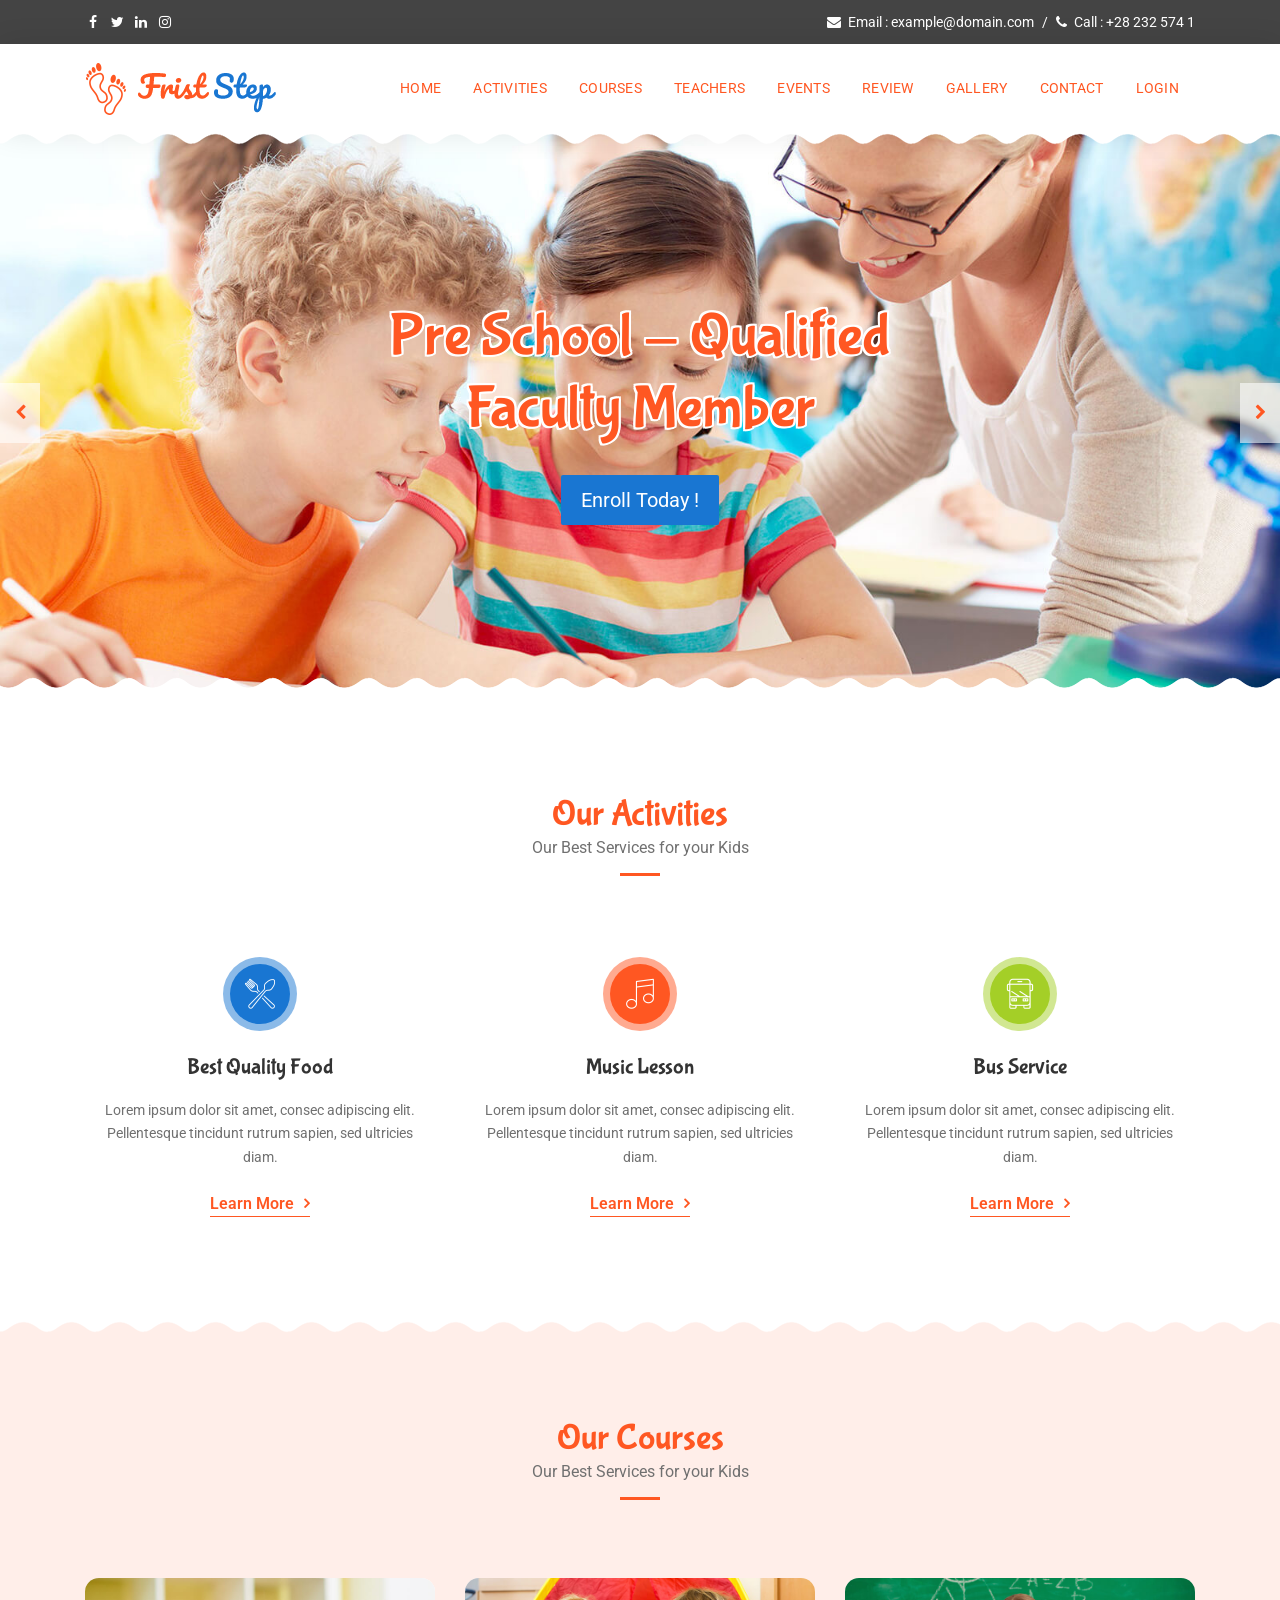
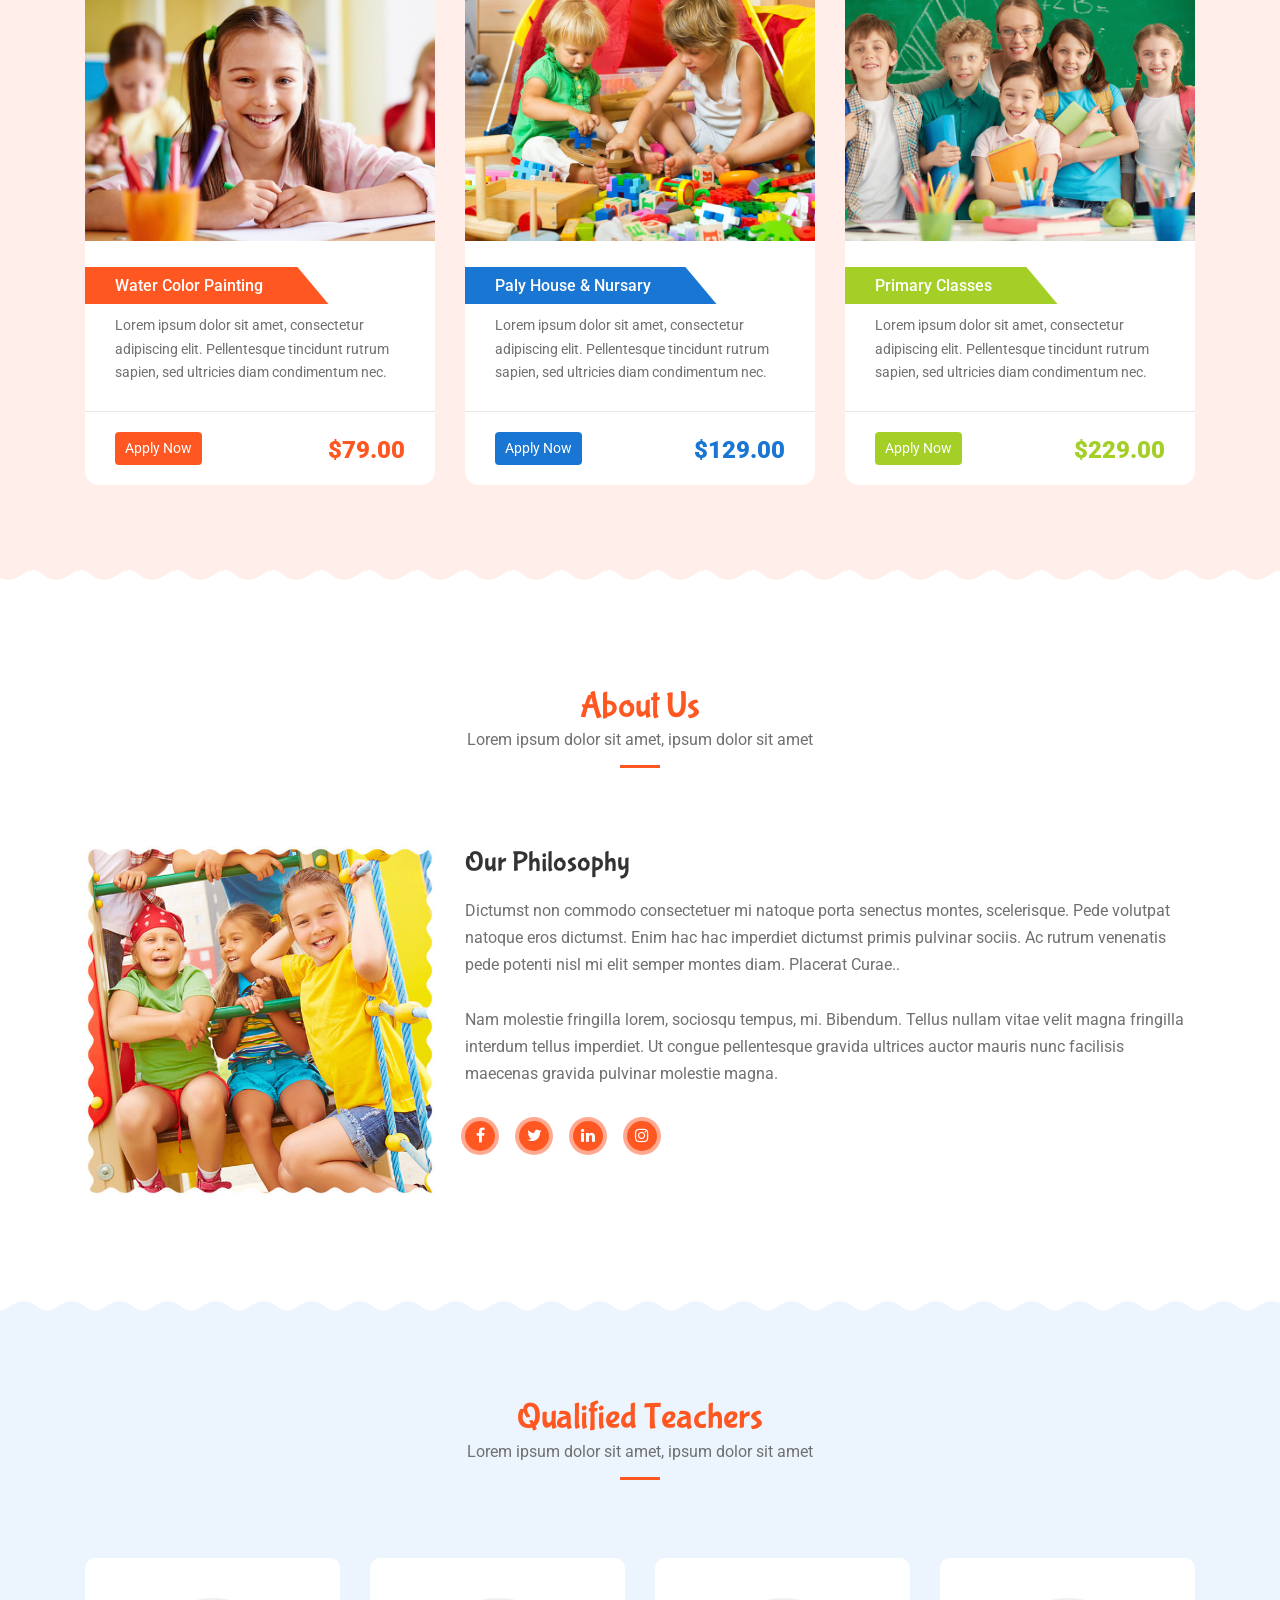
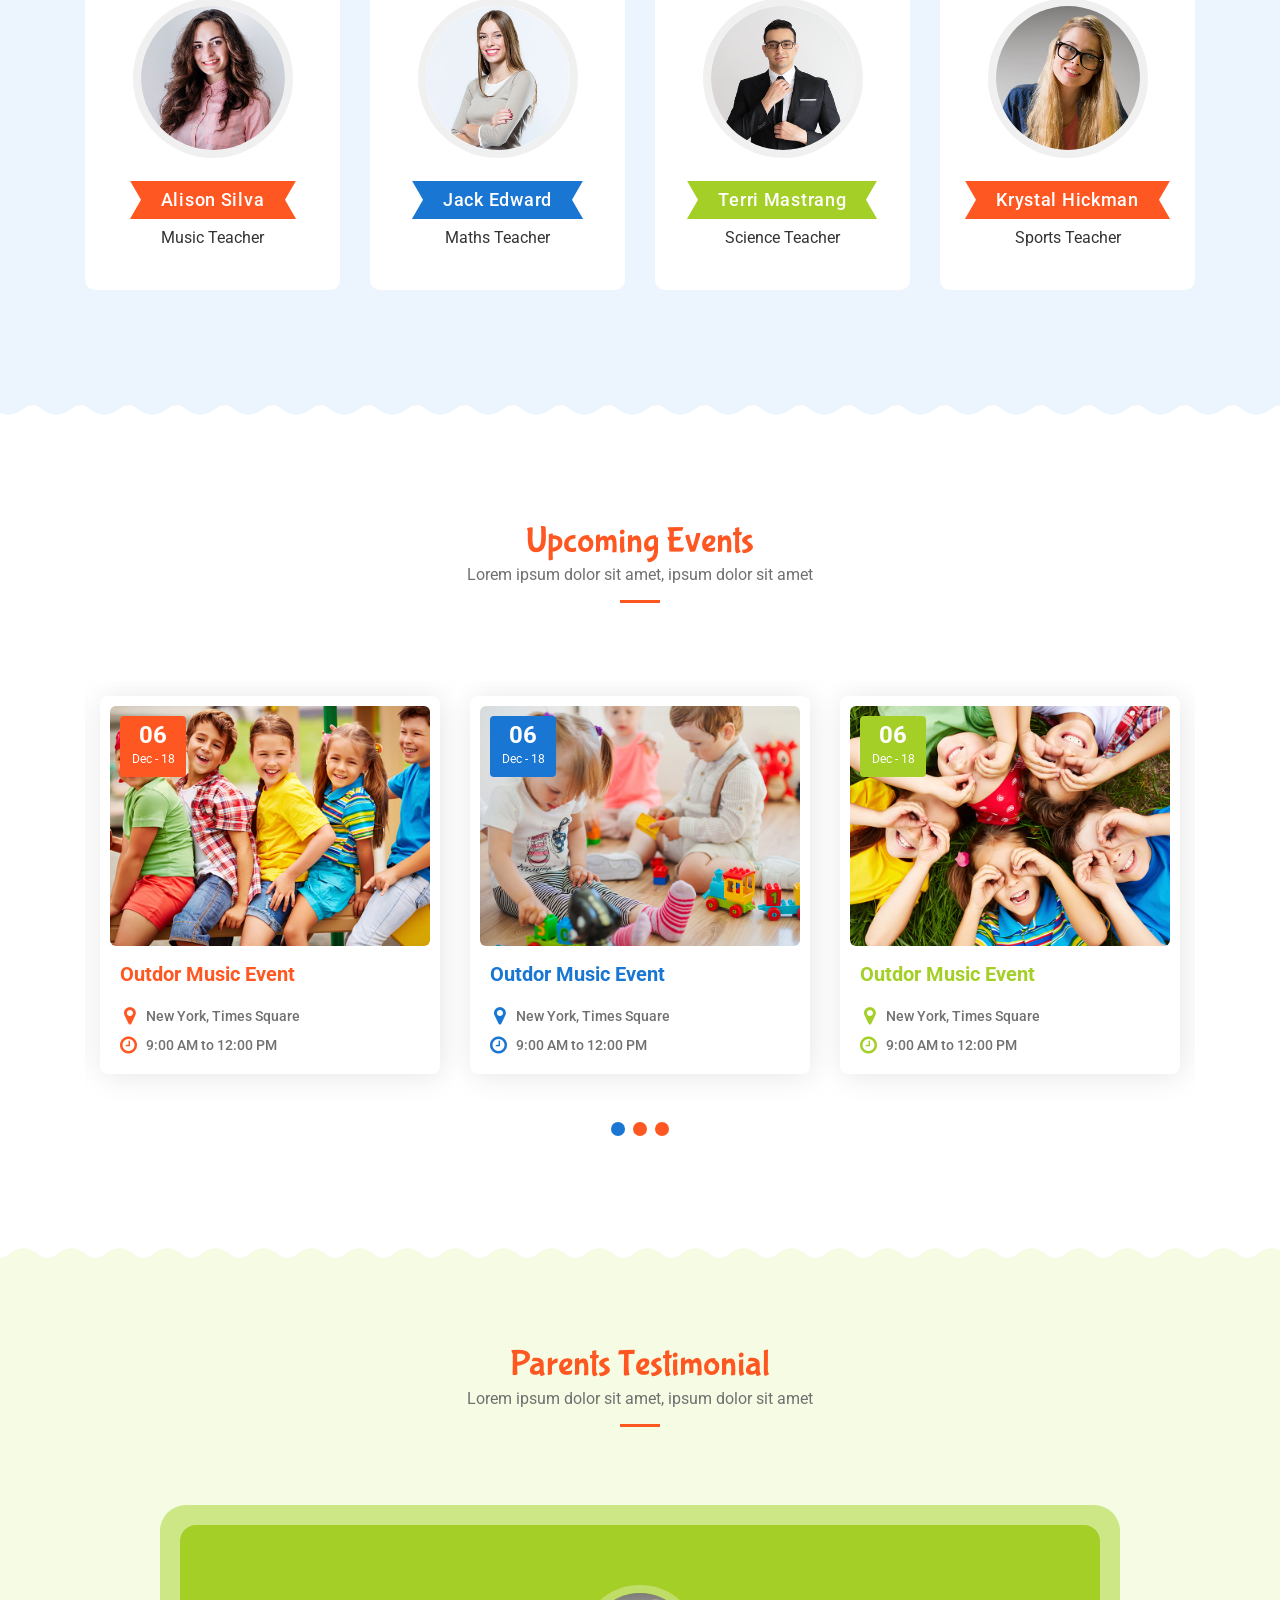
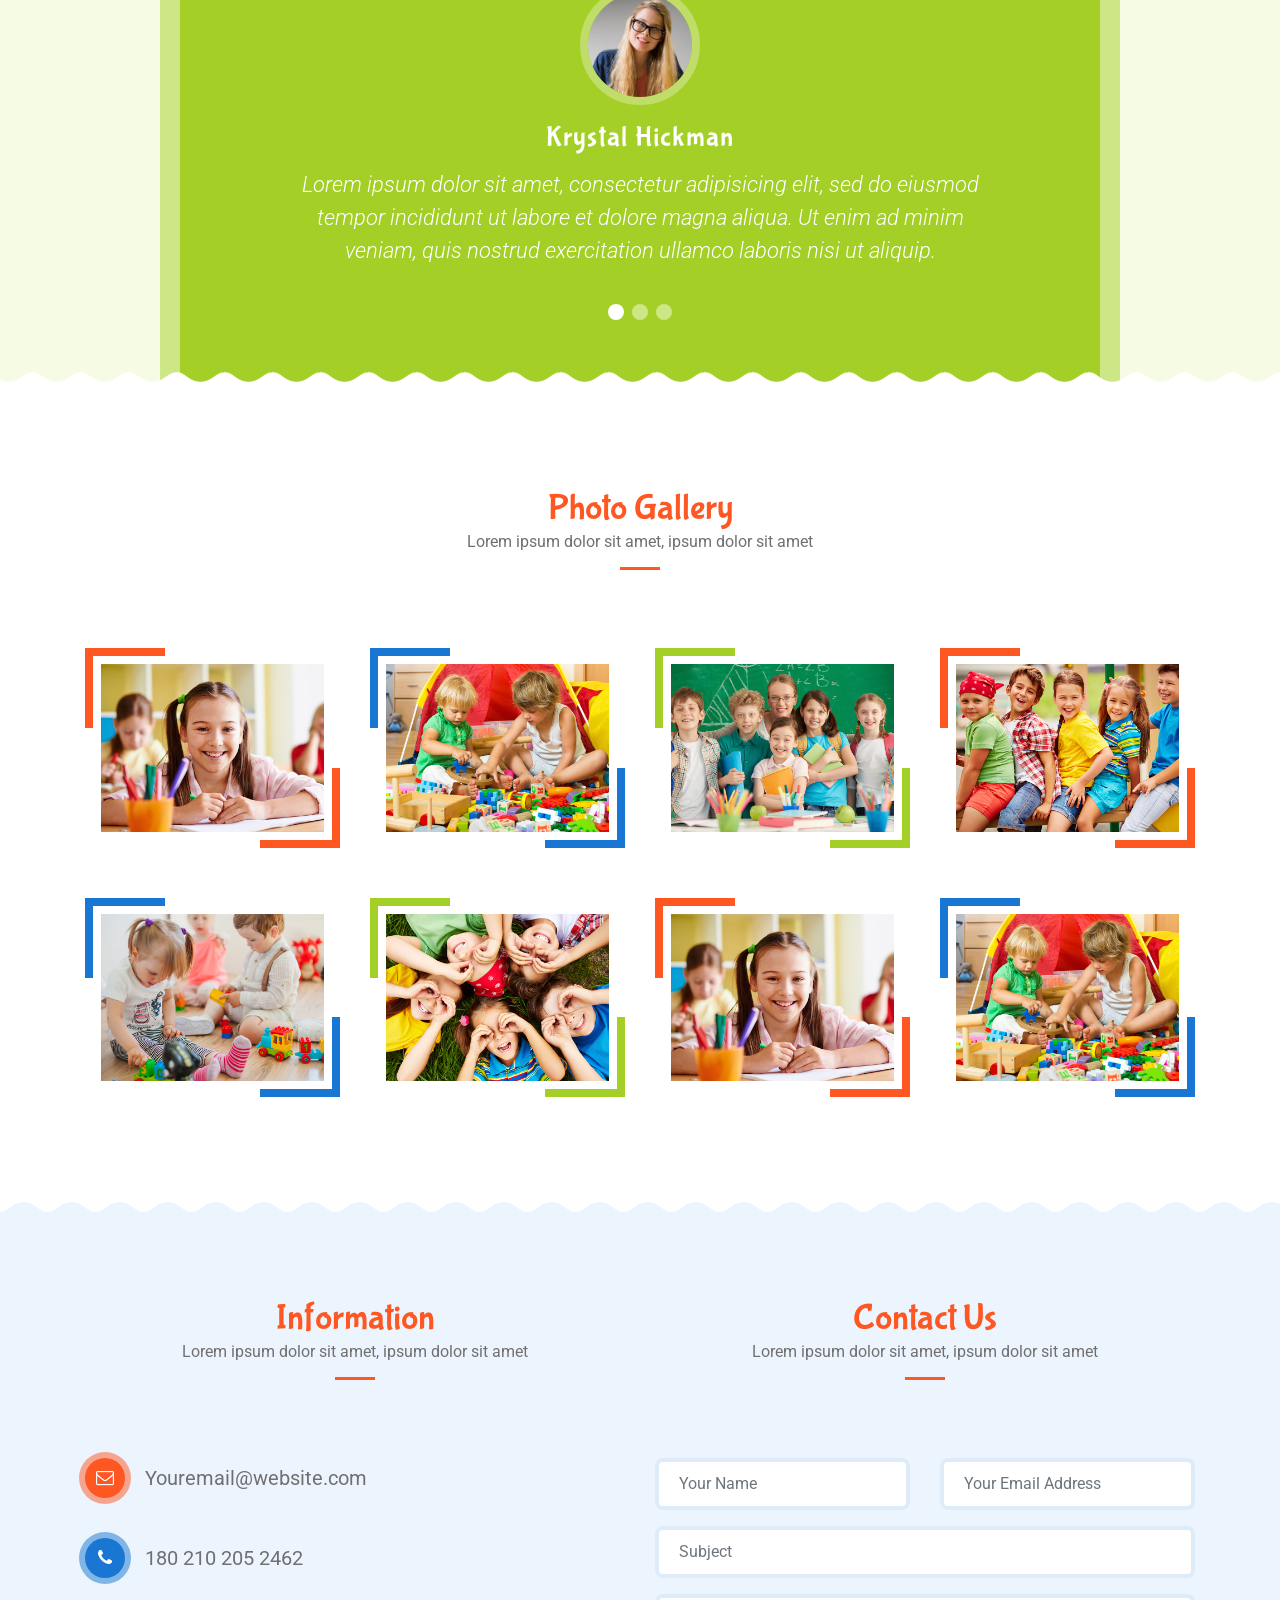
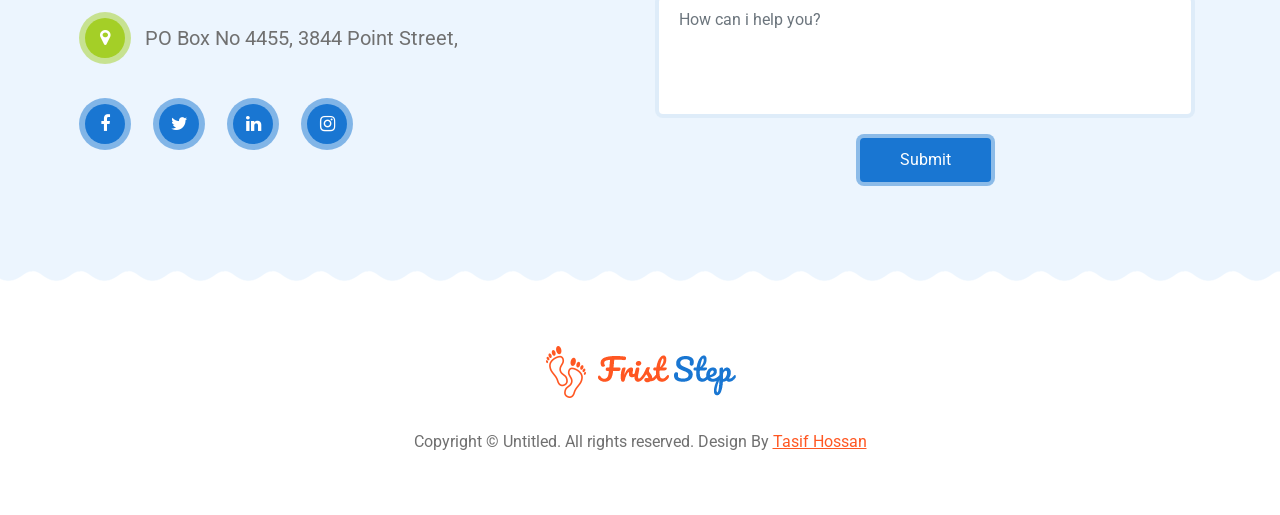
==== commit 8401079d: "Login page added" ====
--- a/index.html
+++ b/index.html
@@ -81,6 +81,7 @@
 					<li class="nav-item"><a class="nav-link" href="#review">Review</a></li>
 					<li class="nav-item"><a class="nav-link" href="#gallery">Gallery</a></li>
 					<li class="nav-item"><a class="nav-link" href="#contact">Contact</a></li>
+					<li class="nav-item"><a class="nav-link" href="login.html">Login</a></li>
 				</ul>
 
 				<div class="navbar-toggle"></div>
--- a/css/custom.css
+++ b/css/custom.css
@@ -1475,4 +1475,73 @@
 		margin: 20px;
 		box-shadow: 2px 2px 20px rgba(0,0,0,0.1);
 	}
-}+}
+
+
+/*************************************/
+/*****      Login page css       *****/
+/*************************************/
+
+.login-section{
+	background: #ecf5fe;
+	padding: 100px 0;
+	position: relative;
+}
+
+.login-section:after{
+	content: '';
+	display: block;
+	position: absolute;
+	left: 0;
+	right: 0;
+	bottom: 0px;
+	height: 16px;
+	background: url(../images/wave-bg3.png) repeat-x;
+	transform: rotate(180deg);
+}
+
+.login-box{
+	background: #fff;
+	padding: 40px 30px 30px;
+	border-radius: 8px;
+	border: 4px solid rgba(25,118,209,0.14);
+}
+
+.login-box .form-control{
+	background: #ecf5fe;
+}
+
+.login-options{
+	display: flex;
+	justify-content: space-between;
+	align-items: center;
+	font-size: 14px;
+	color: #707070;
+}
+
+.login-options label{
+	margin: 0;
+	cursor: pointer;
+}
+
+.login-options a,
+.login-register a{
+	color: #ff5722;
+	transition: all 0.3s;
+}
+
+.login-options a:hover,
+.login-register a:hover{
+	color: #1976d2;
+}
+
+.login-register p{
+	color: #707070;
+	margin: 20px 0 0;
+}
+
+@media only screen and (max-width: 767px){
+	.login-section{
+		padding: 60px 0;
+	}
+}
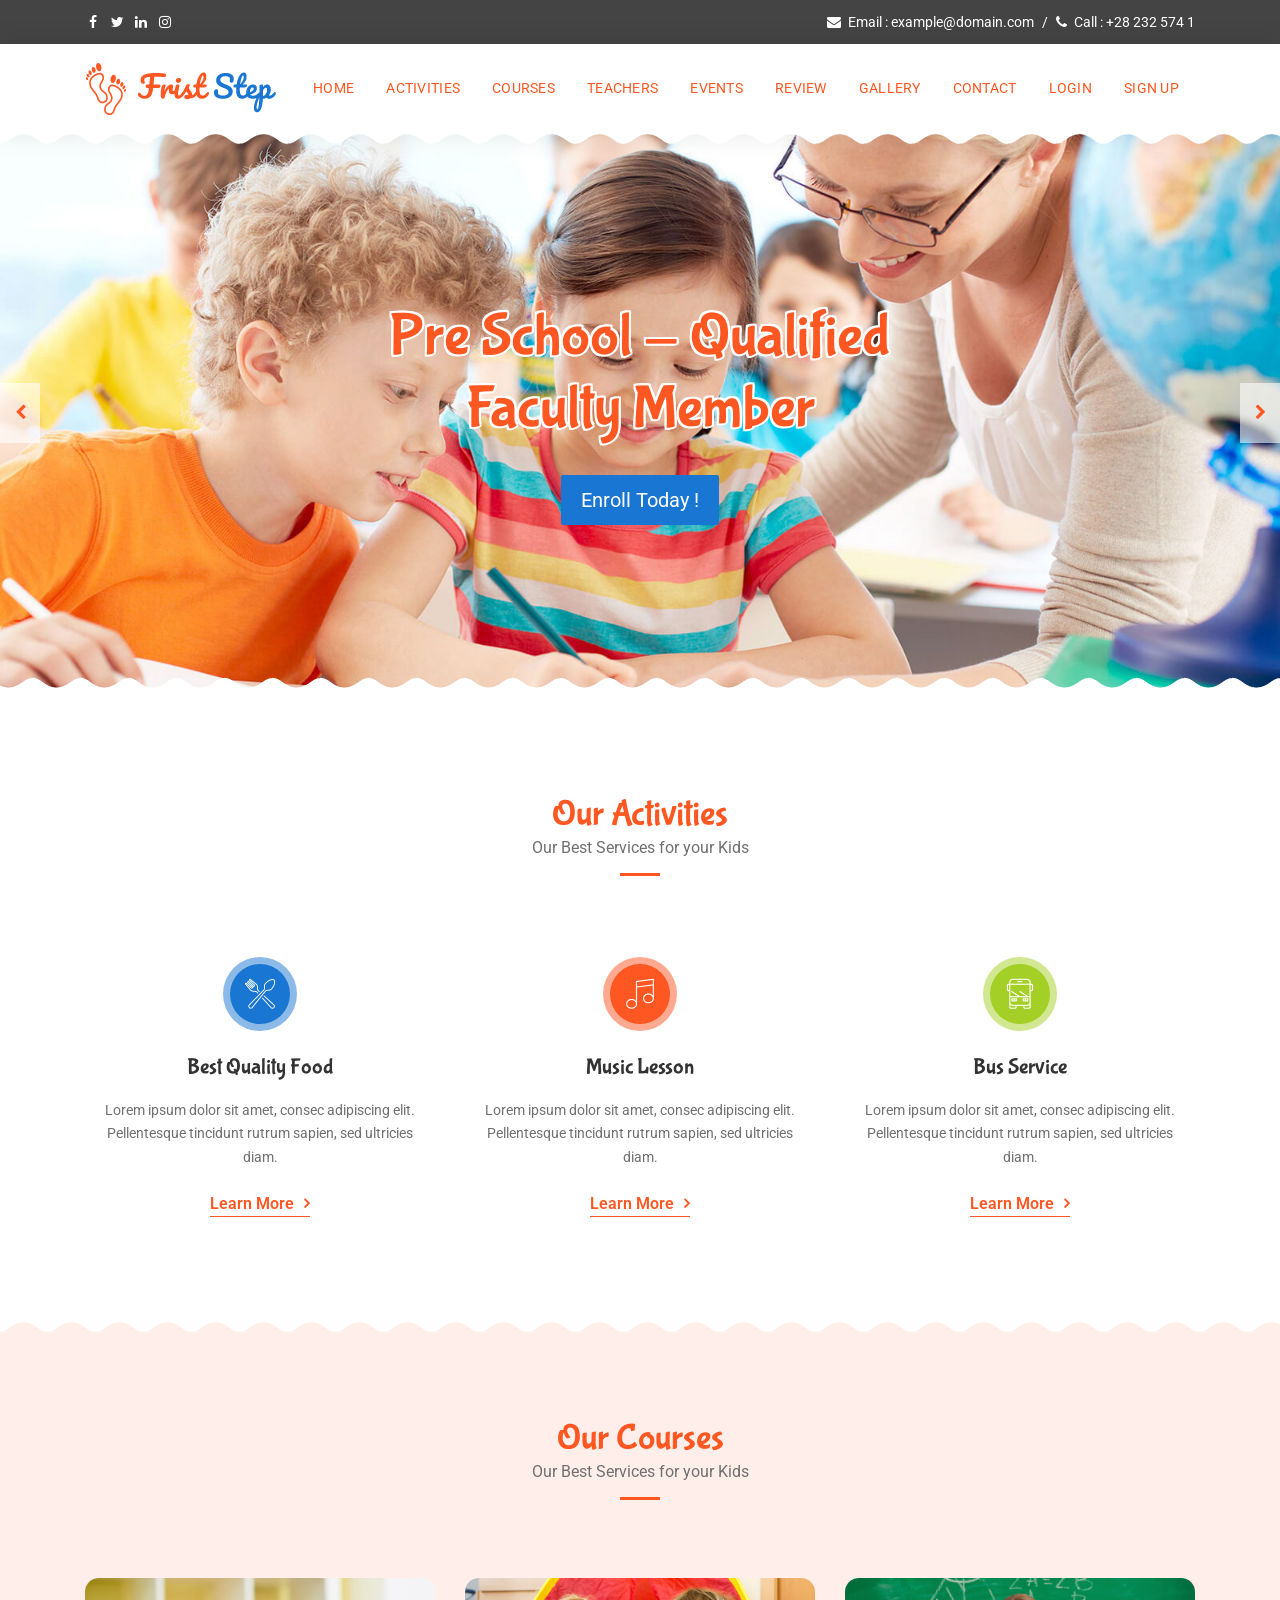
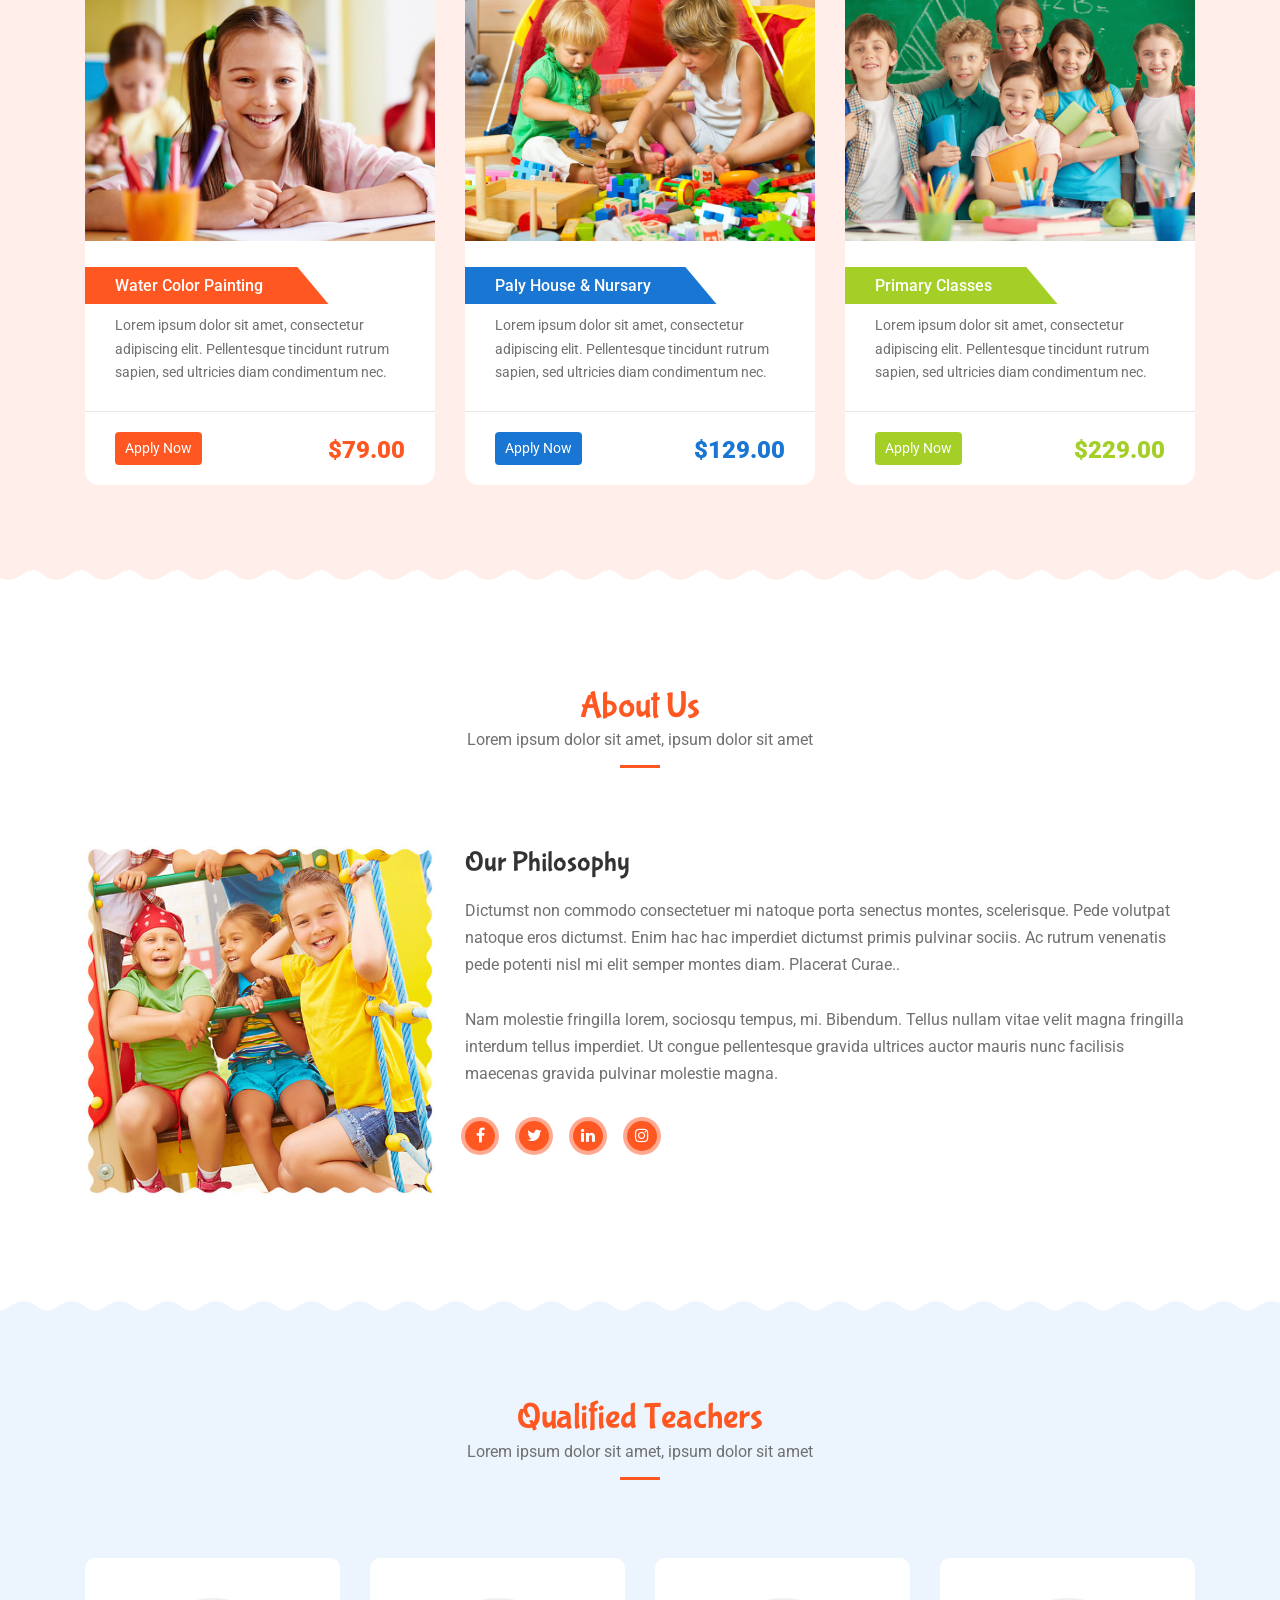
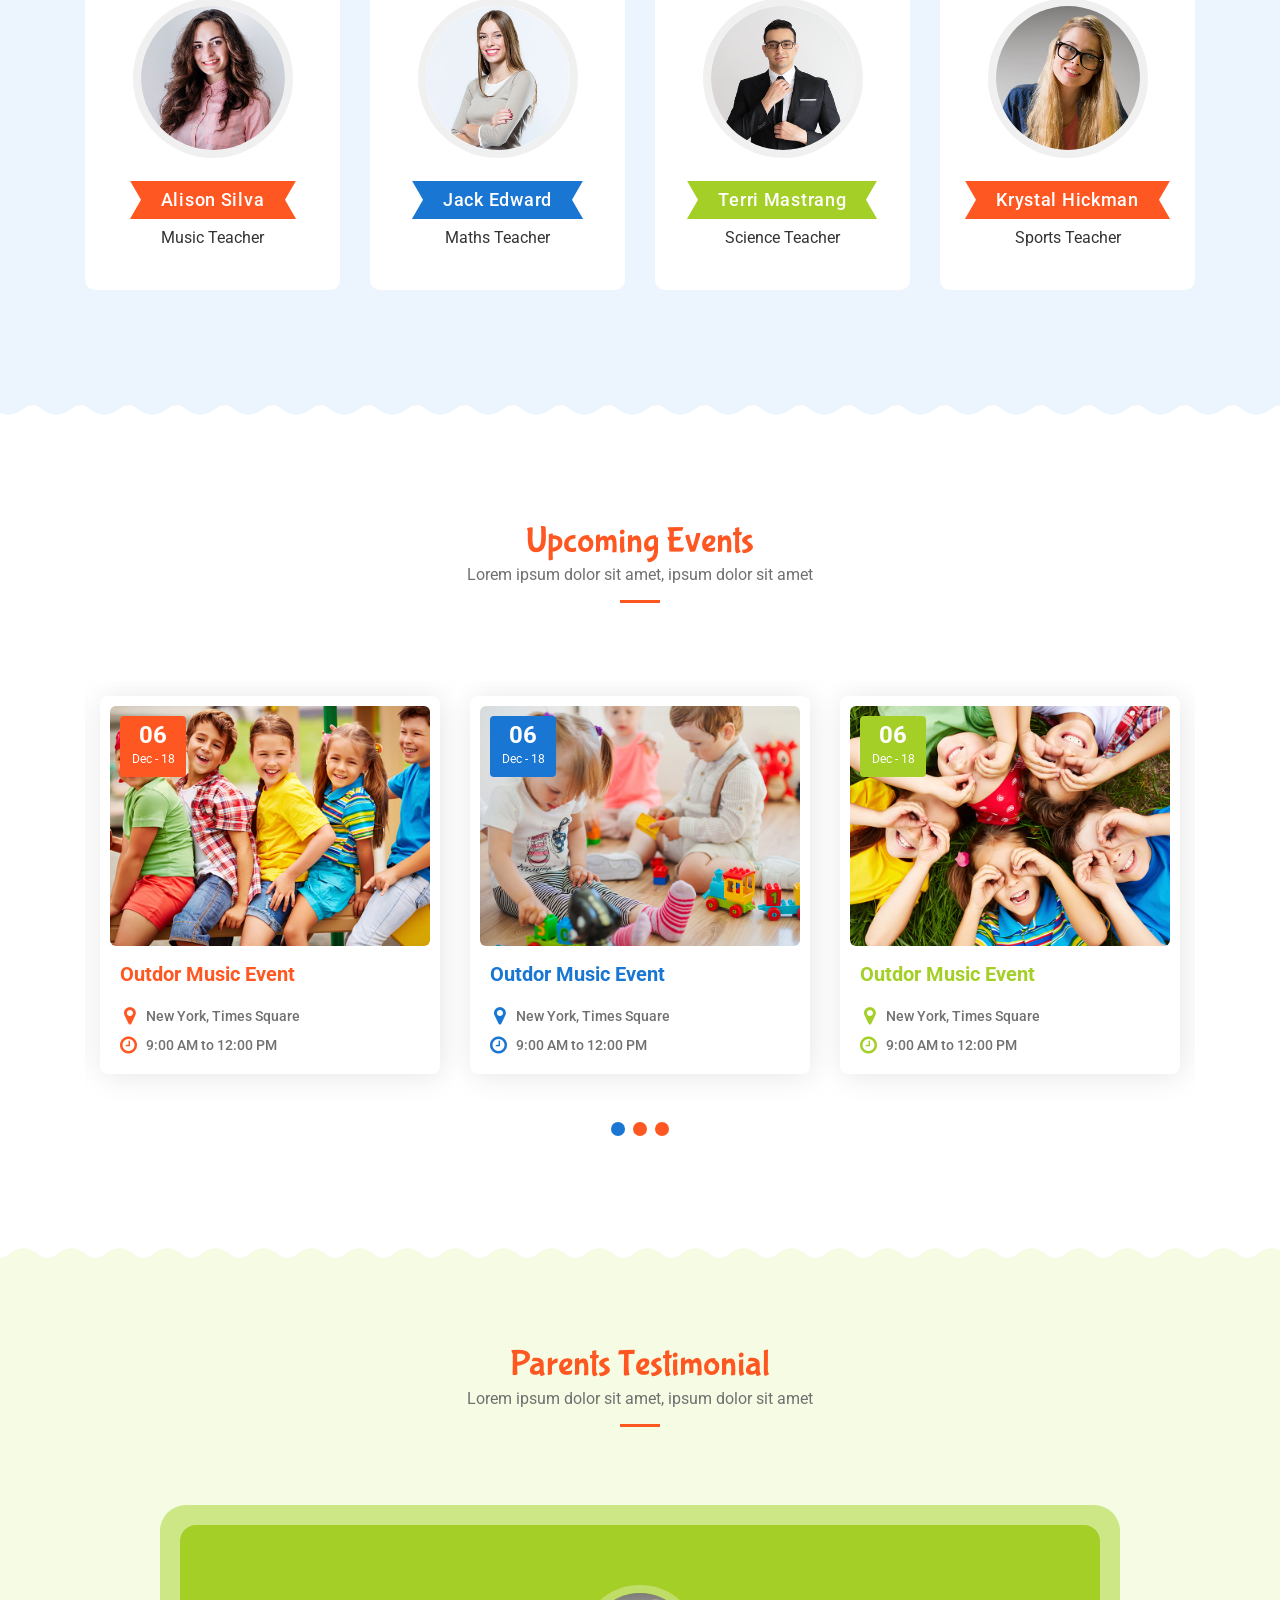
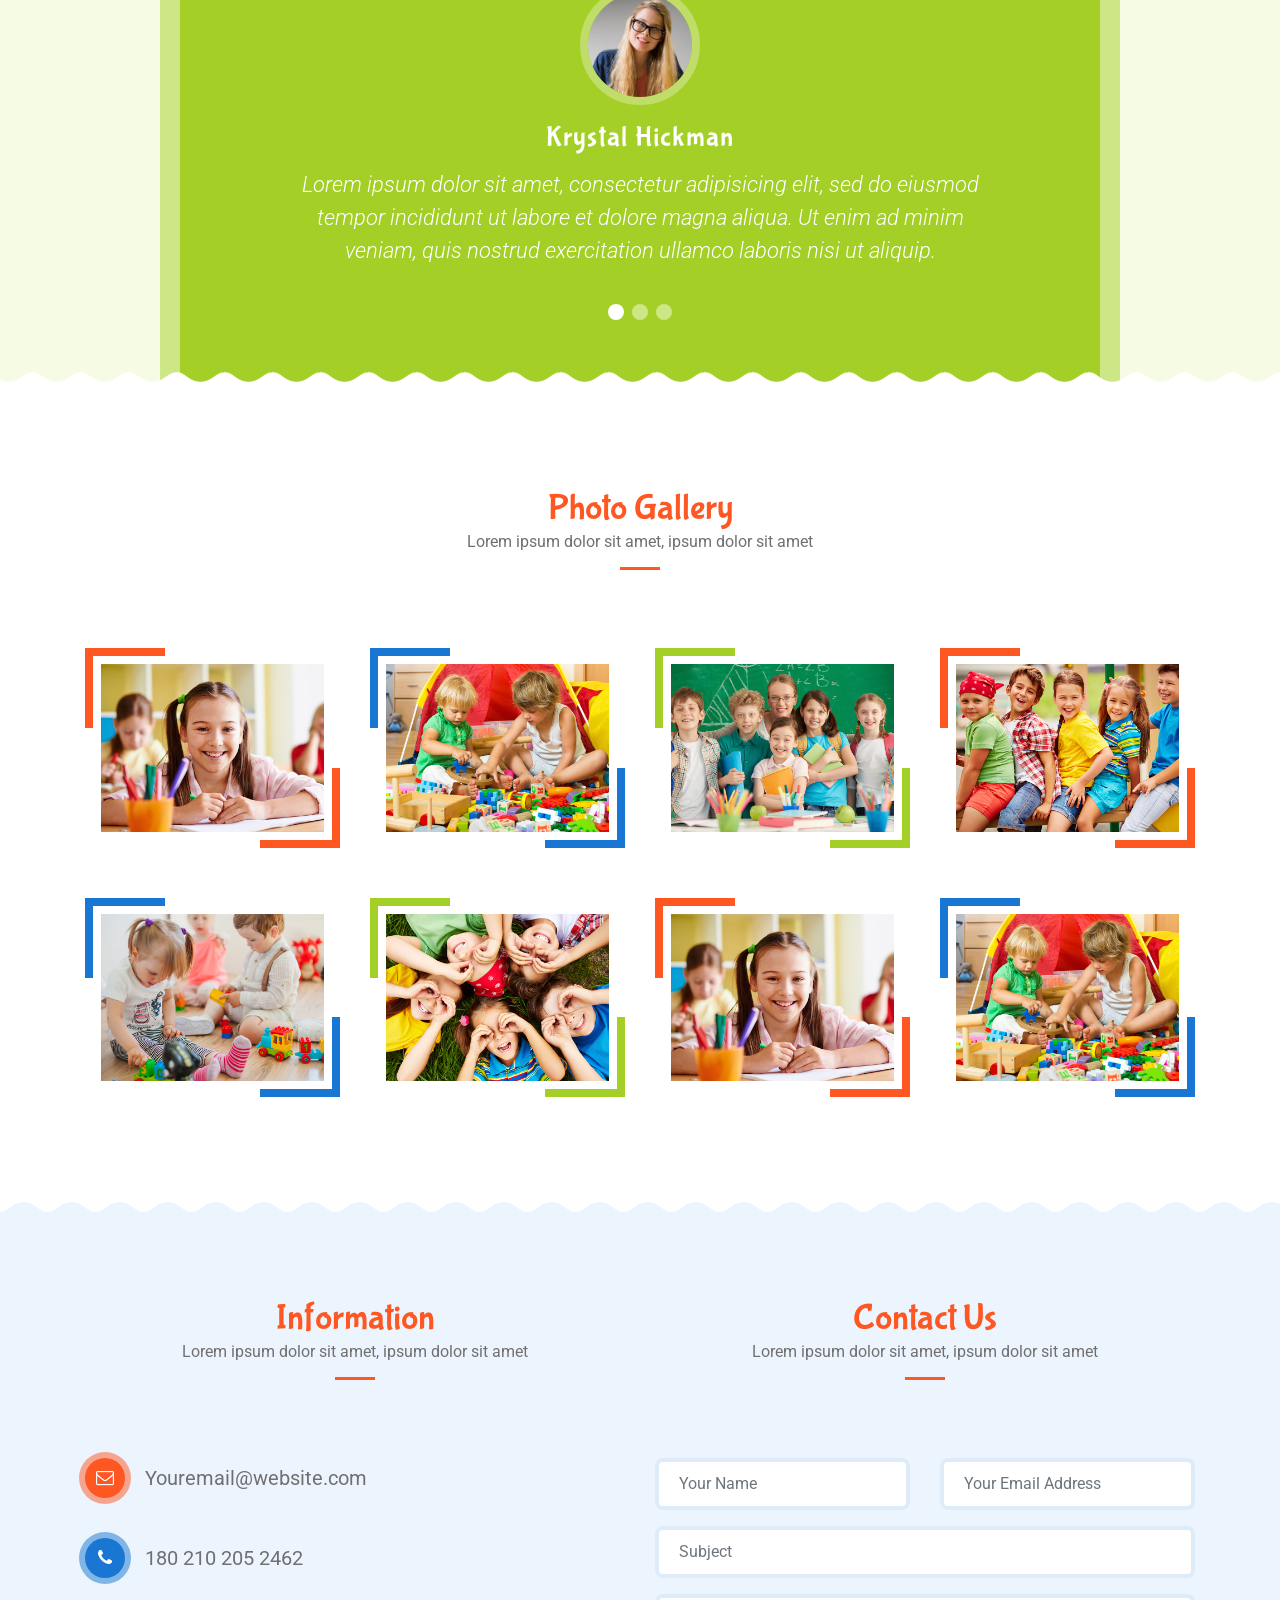
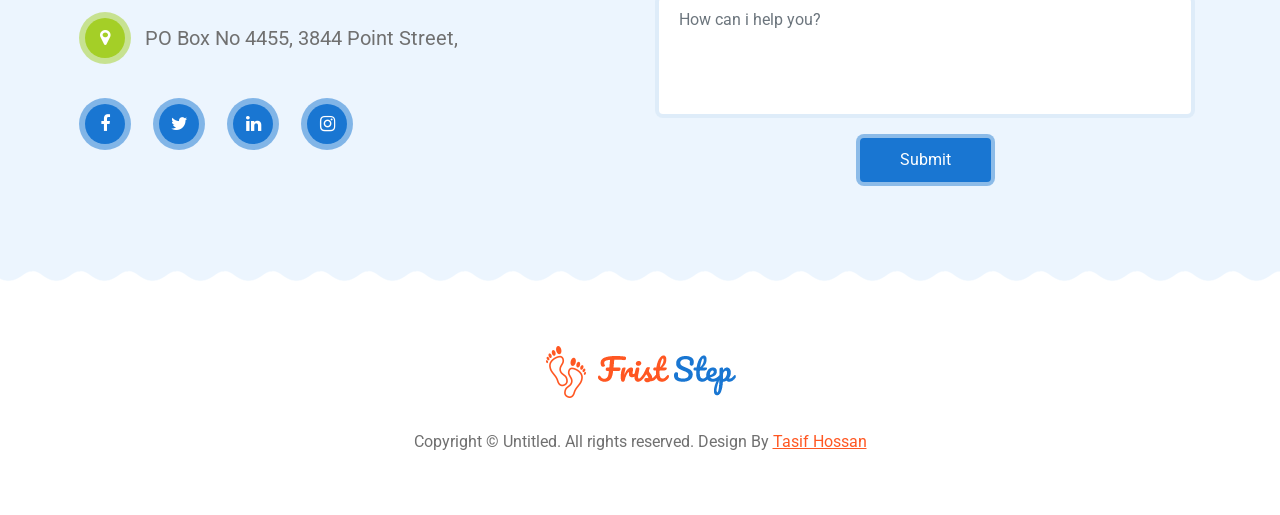
==== commit 94e67785: "Signup page added" ====
--- a/index.html
+++ b/index.html
@@ -82,6 +82,7 @@
 					<li class="nav-item"><a class="nav-link" href="#gallery">Gallery</a></li>
 					<li class="nav-item"><a class="nav-link" href="#contact">Contact</a></li>
 					<li class="nav-item"><a class="nav-link" href="login.html">Login</a></li>
+					<li class="nav-item"><a class="nav-link" href="signup.html">Sign Up</a></li>
 				</ul>
 
 				<div class="navbar-toggle"></div>
--- a/css/custom.css
+++ b/css/custom.css
@@ -1511,6 +1511,16 @@
 	background: #ecf5fe;
 }
 
+.login-box select.form-control{
+	padding: 10px 16px;
+	height: auto;
+	cursor: pointer;
+}
+
+.login-box .form-control:focus{
+	border-color: rgba(25,118,209,0.4);
+}
+
 .login-options{
 	display: flex;
 	justify-content: space-between;
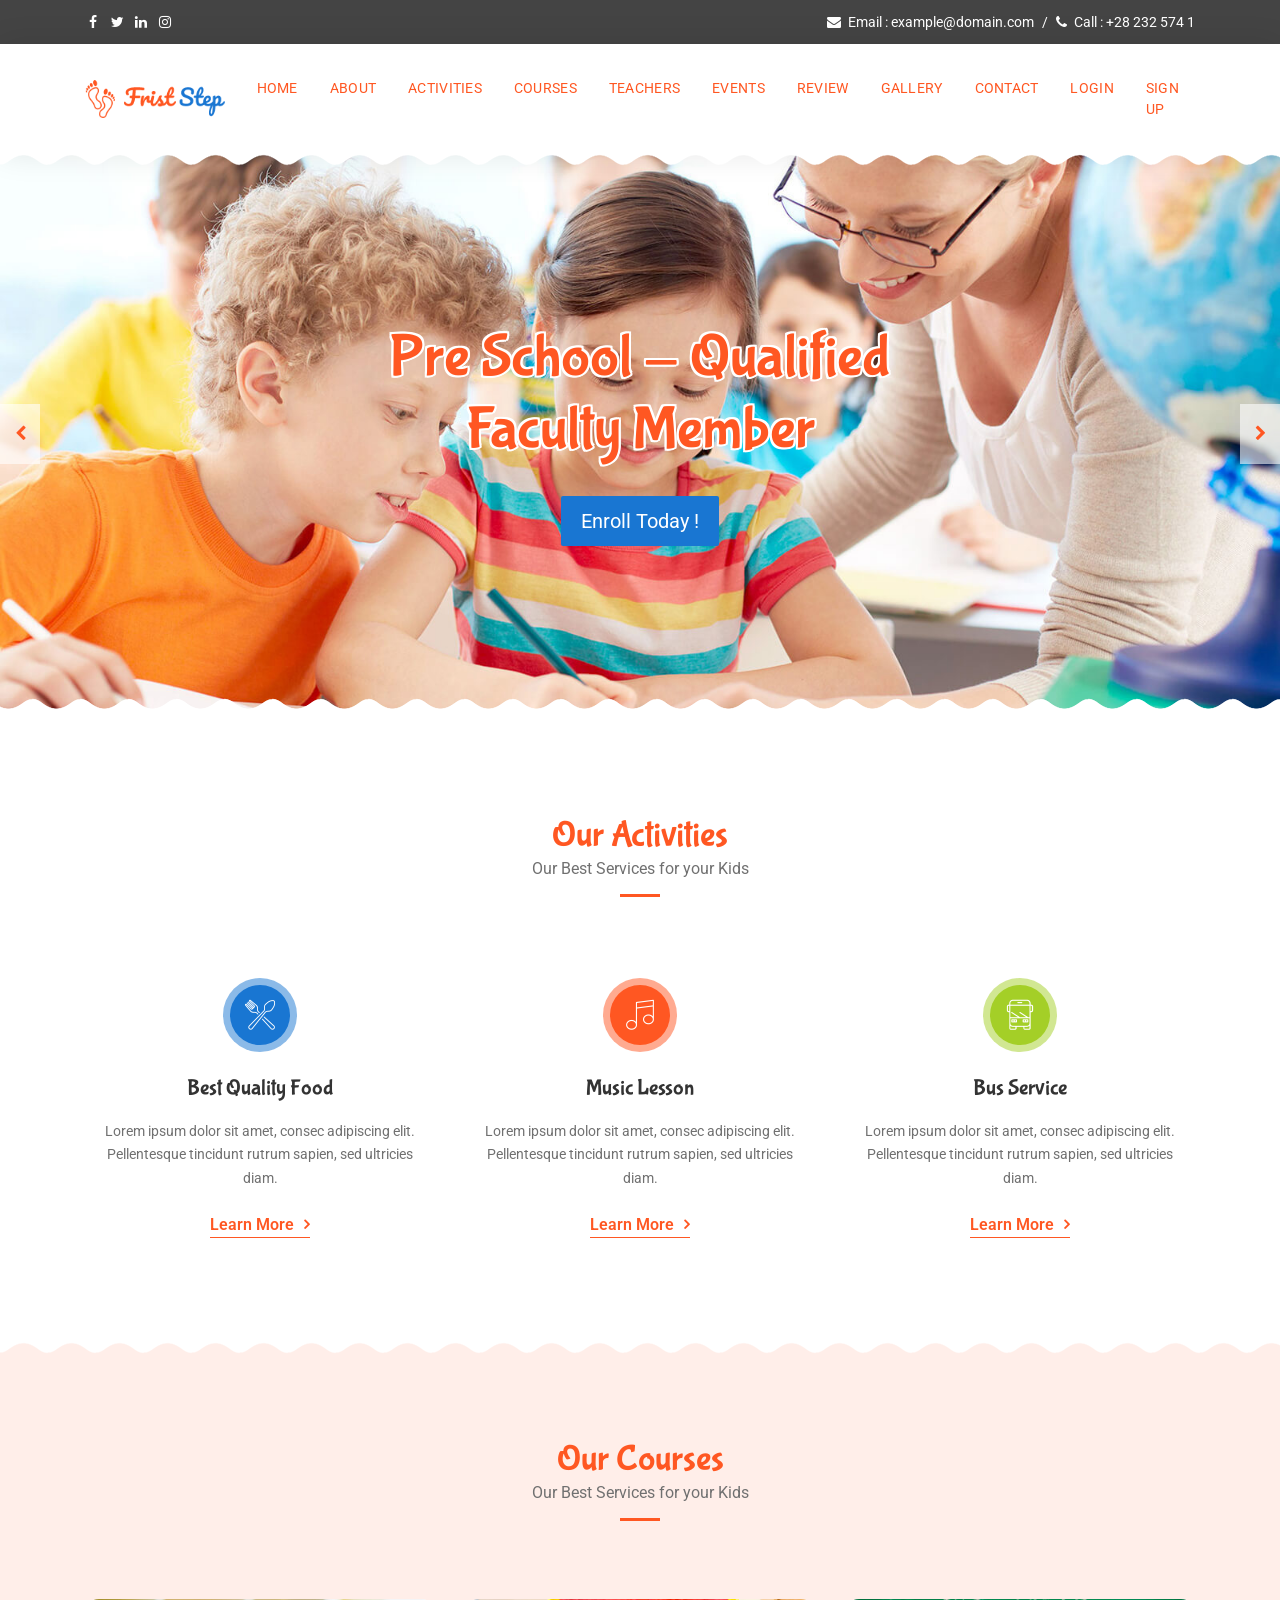
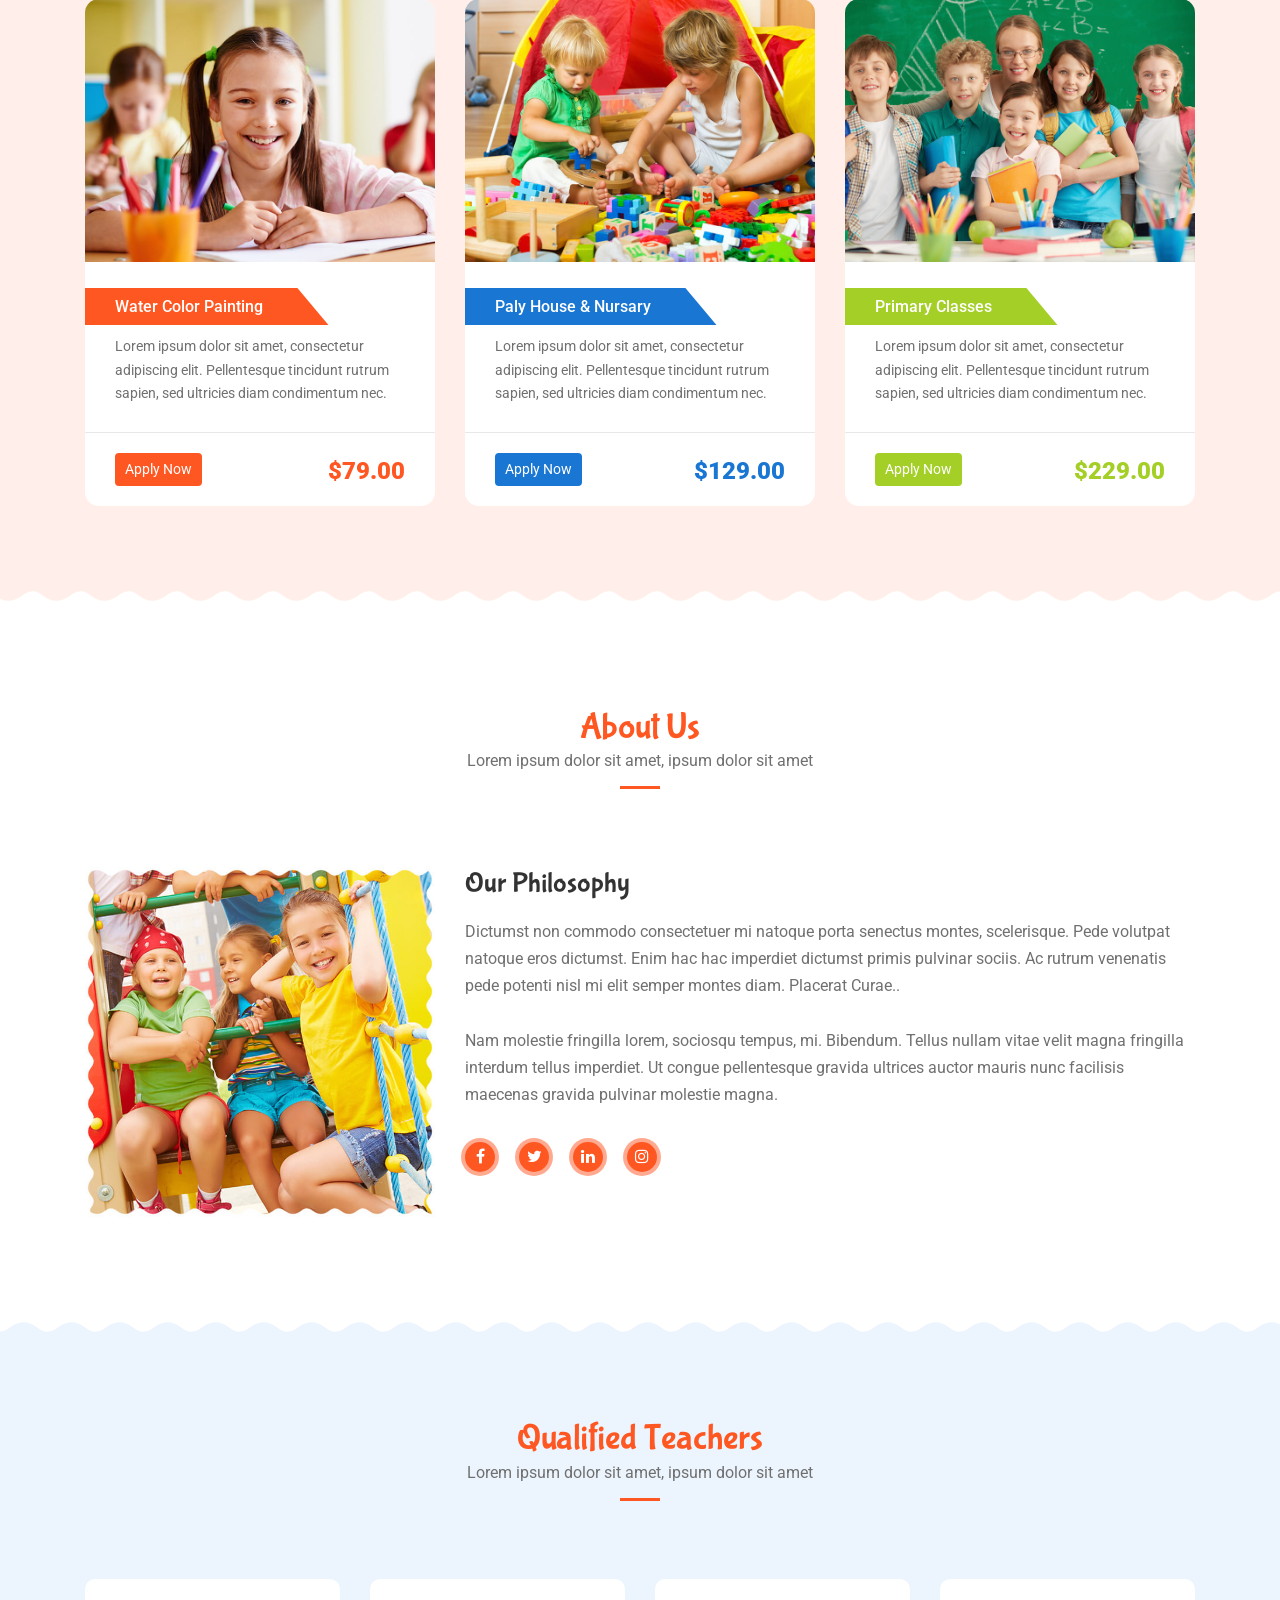
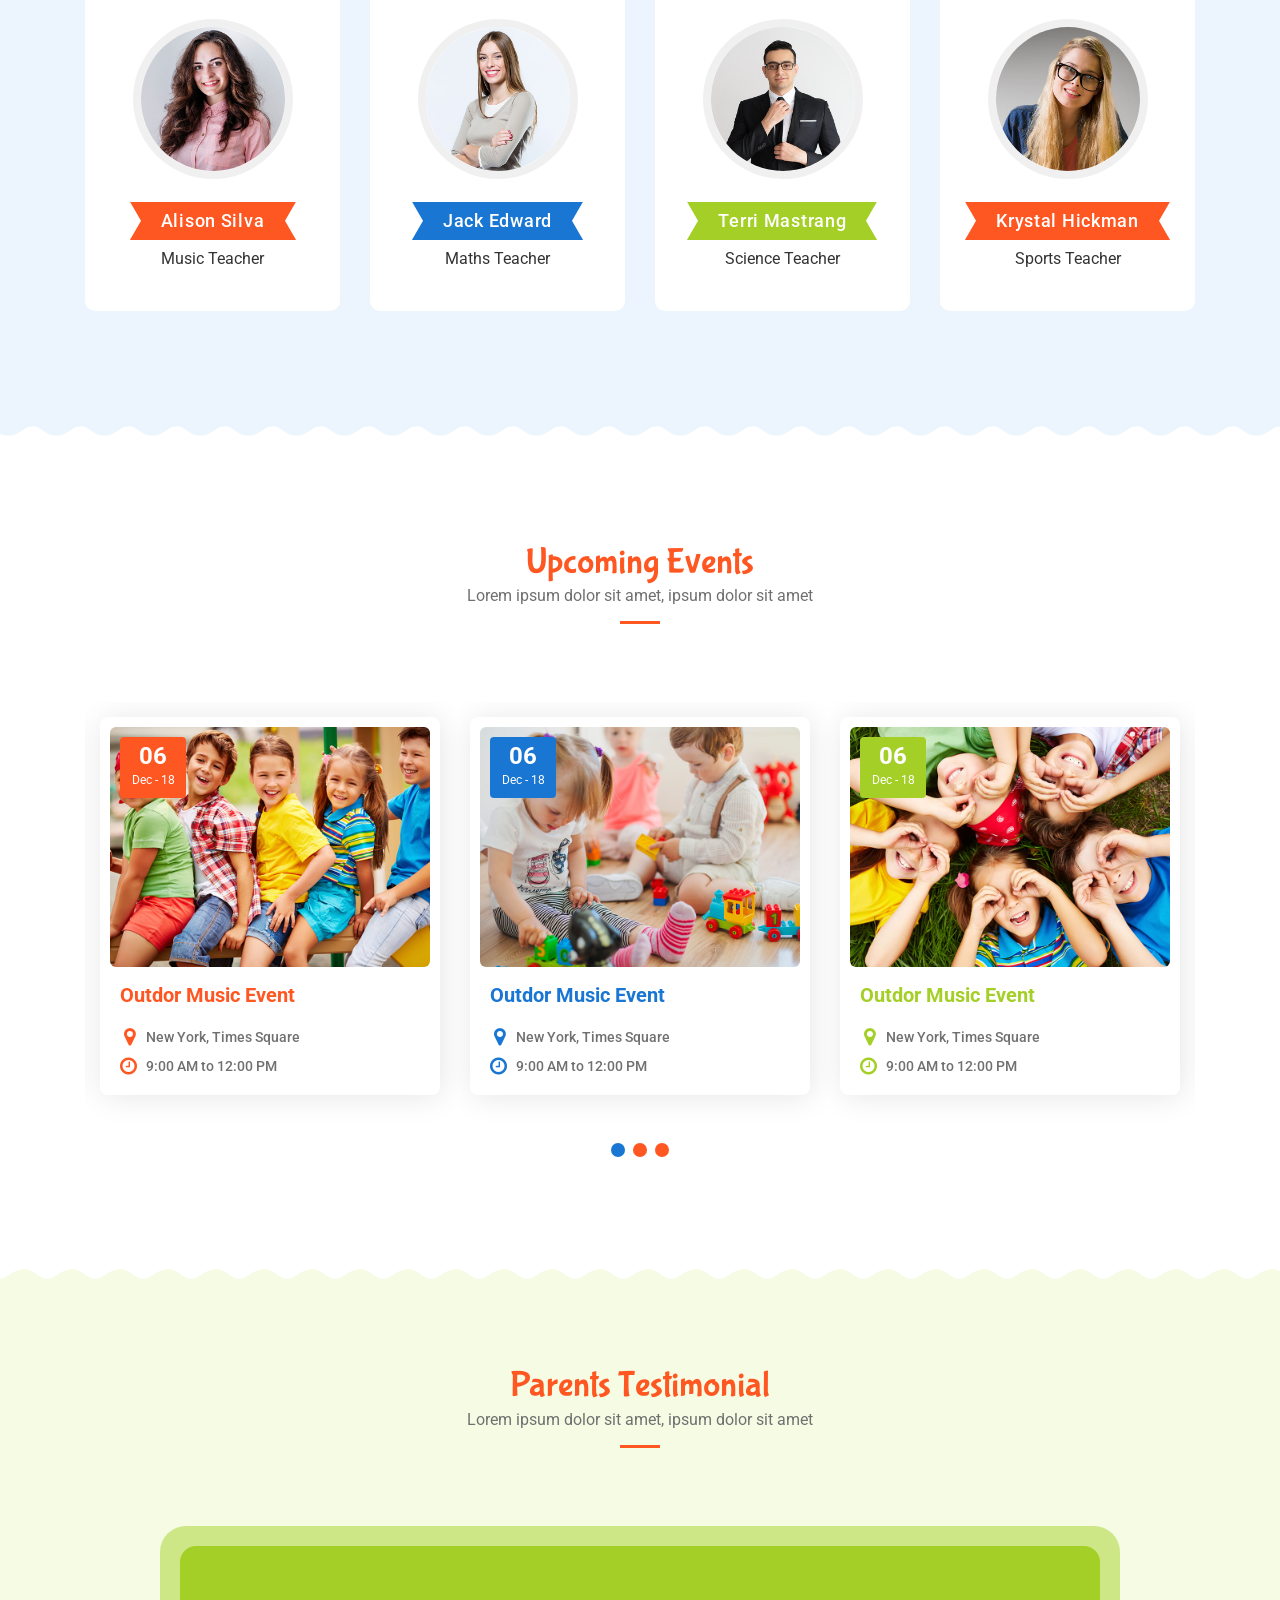
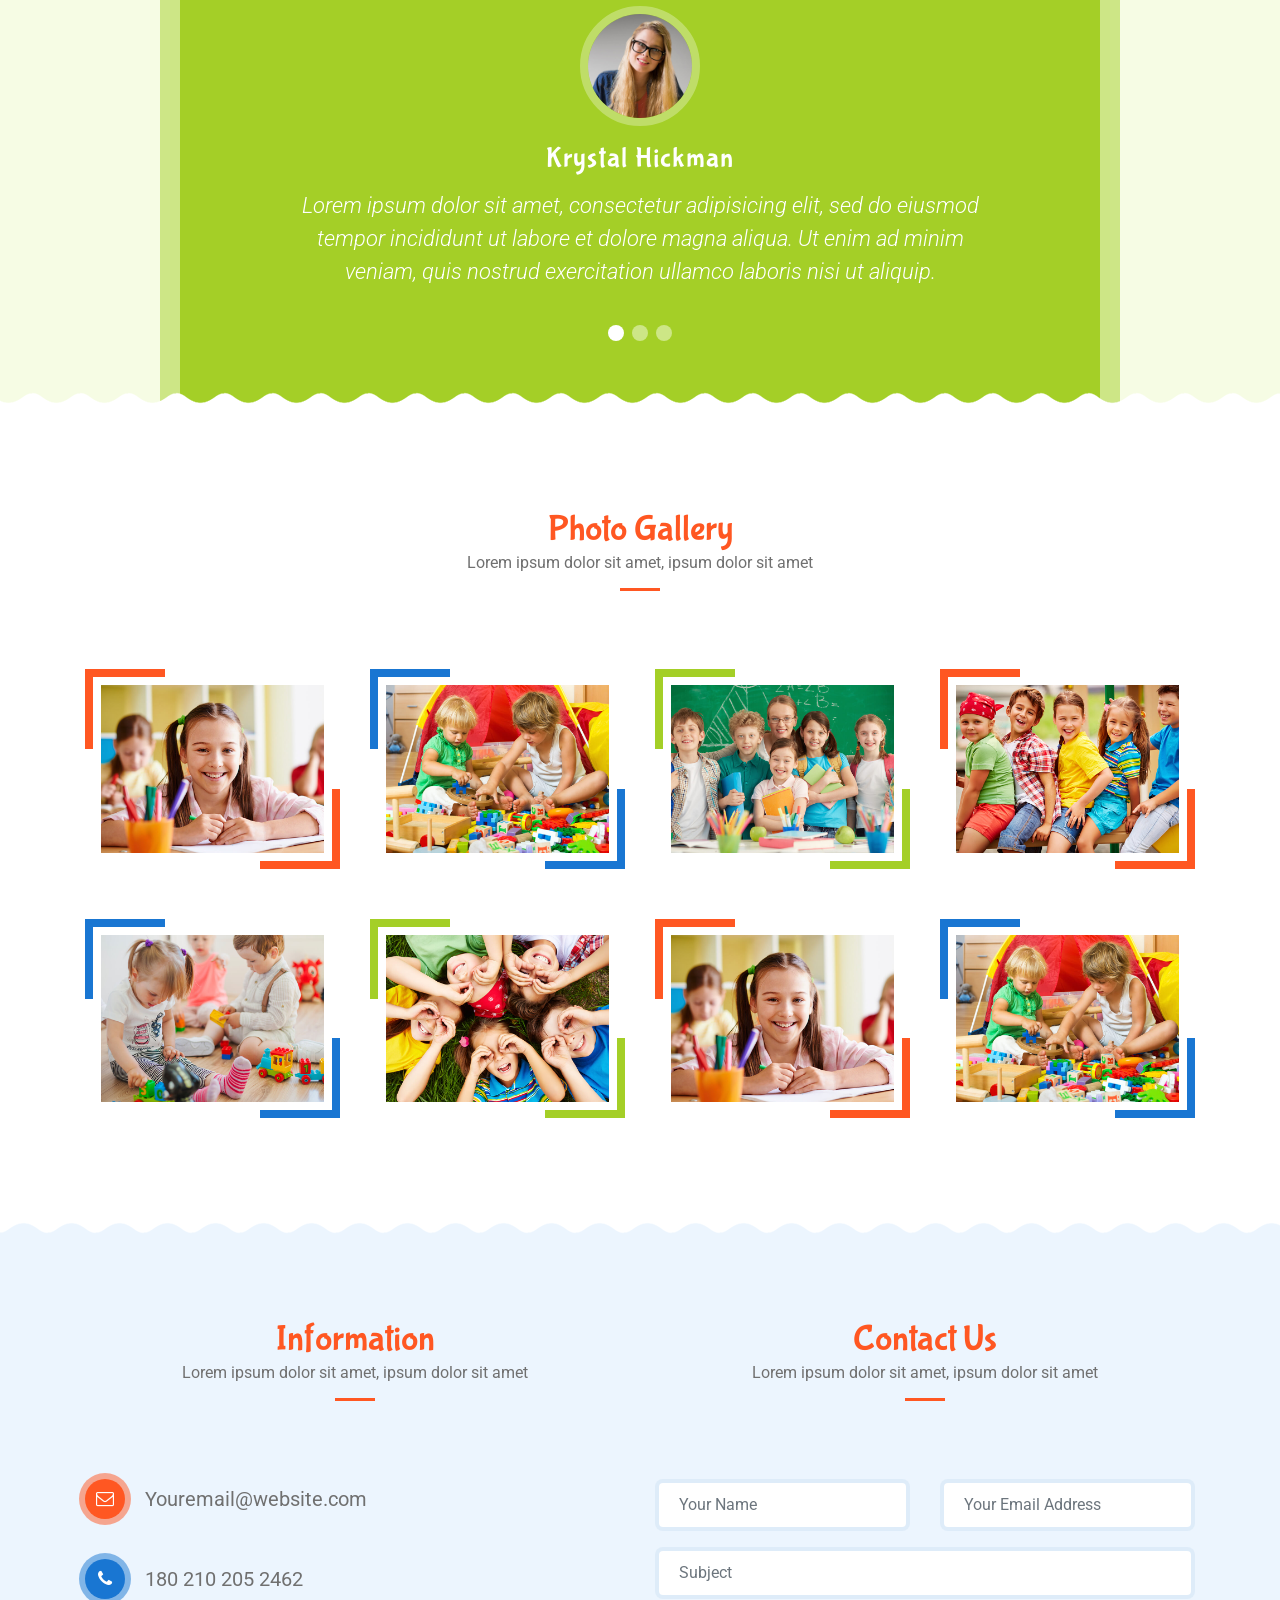
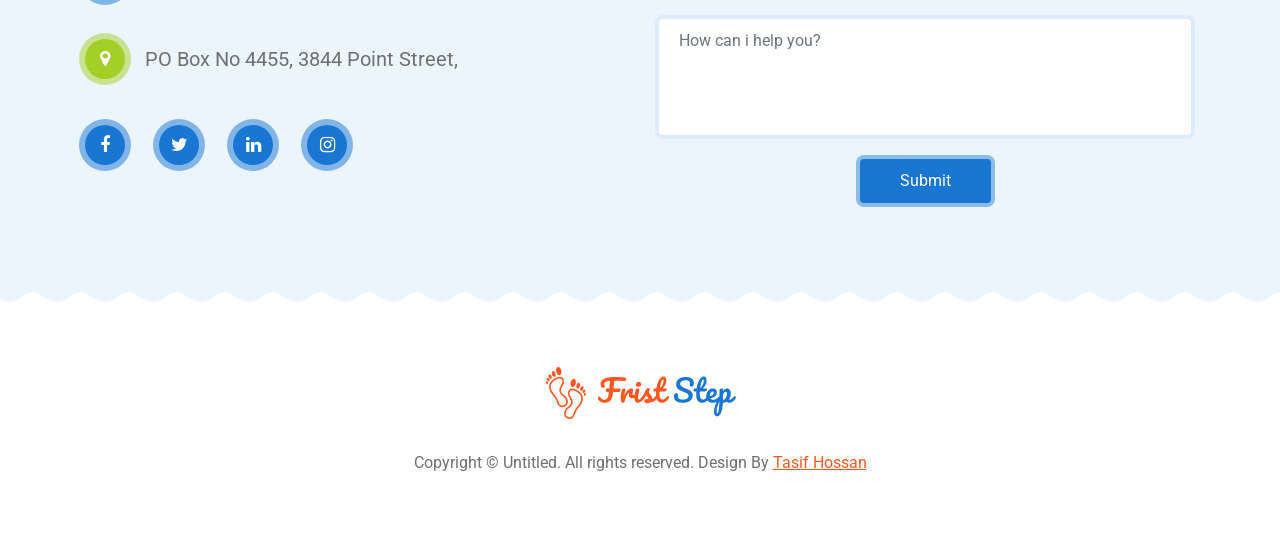
==== commit 44aeb994: "About Us page added" ====
--- a/index.html
+++ b/index.html
@@ -74,6 +74,7 @@
 
 				<ul class="navbar-nav ml-auto" id="main-menu">
 					<li class="nav-item"><a class="nav-link active" href="#home">Home</a></li>
+					<li class="nav-item"><a class="nav-link" href="about.html">About</a></li>
 					<li class="nav-item"><a class="nav-link" href="#activities">Activities</a></li>
 					<li class="nav-item"><a class="nav-link" href="#courses">Courses</a></li>
 					<li class="nav-item"><a class="nav-link" href="#teachers">Teachers</a></li>
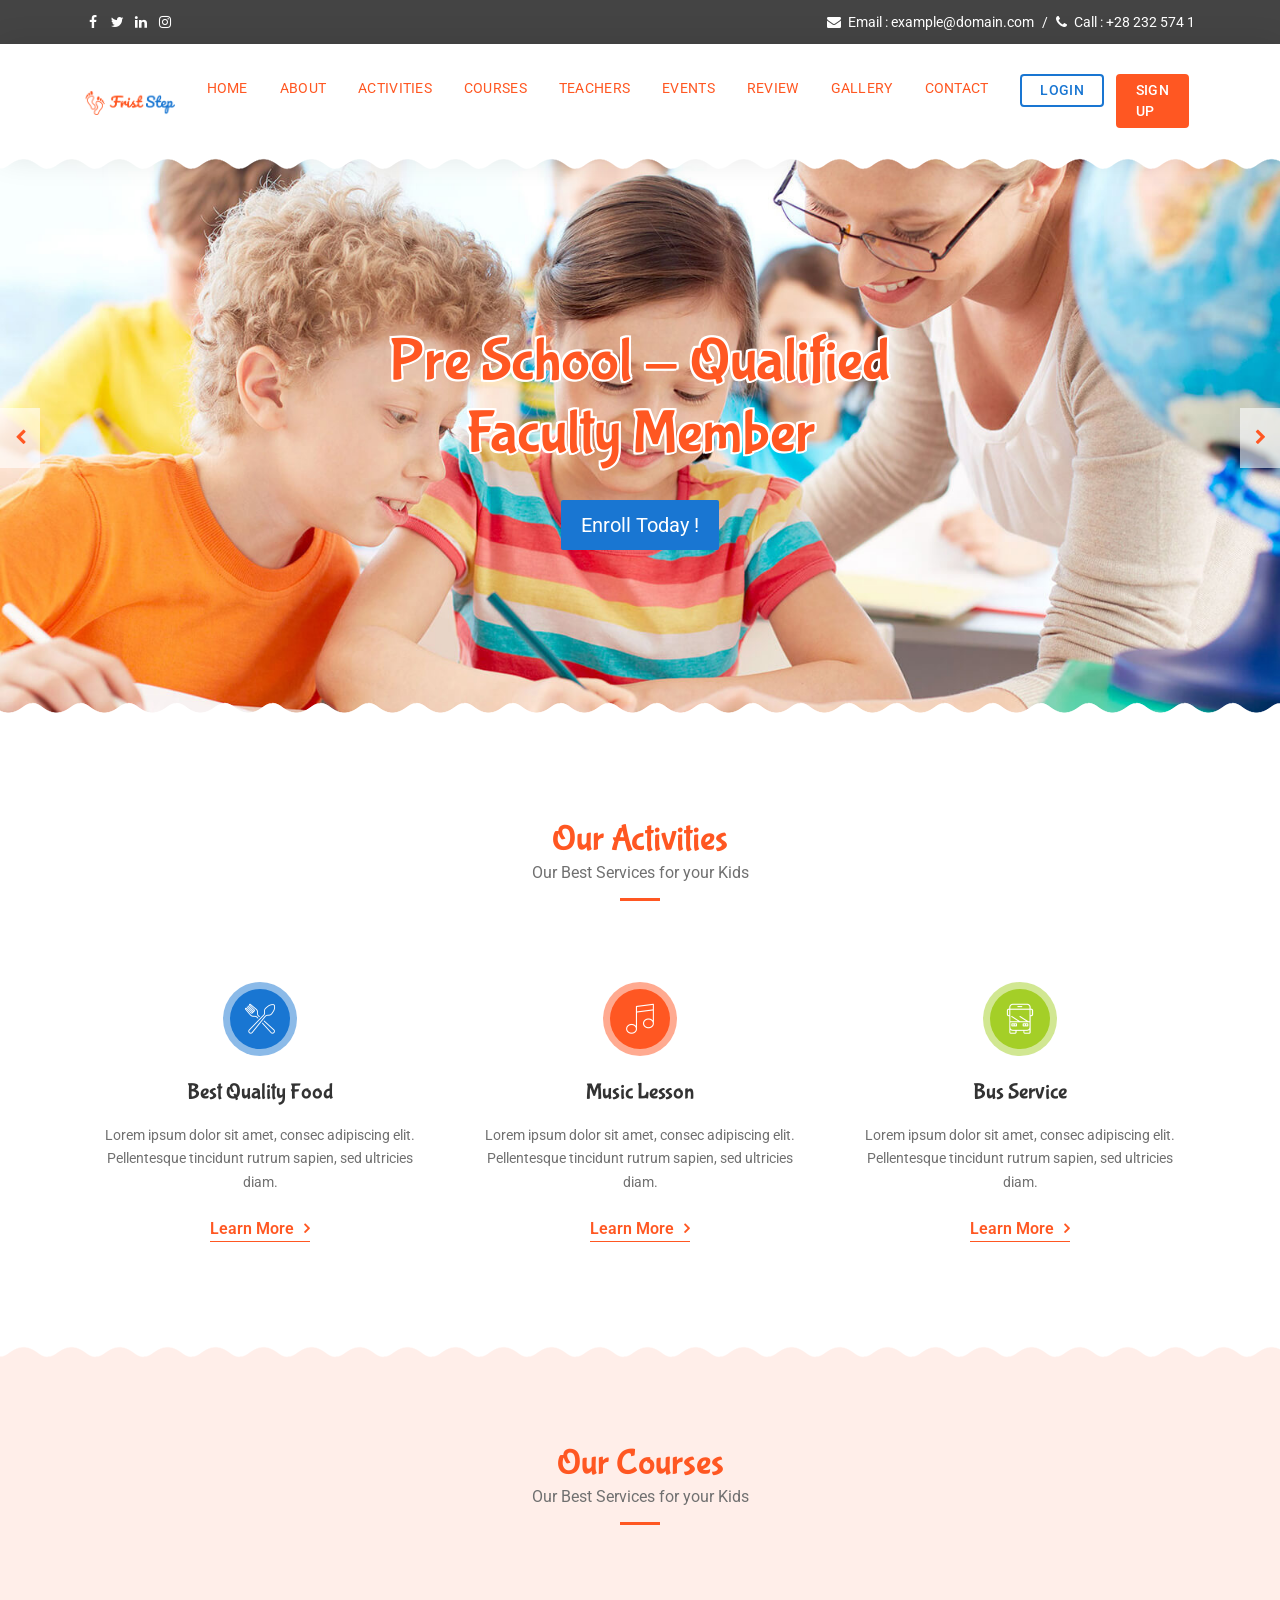
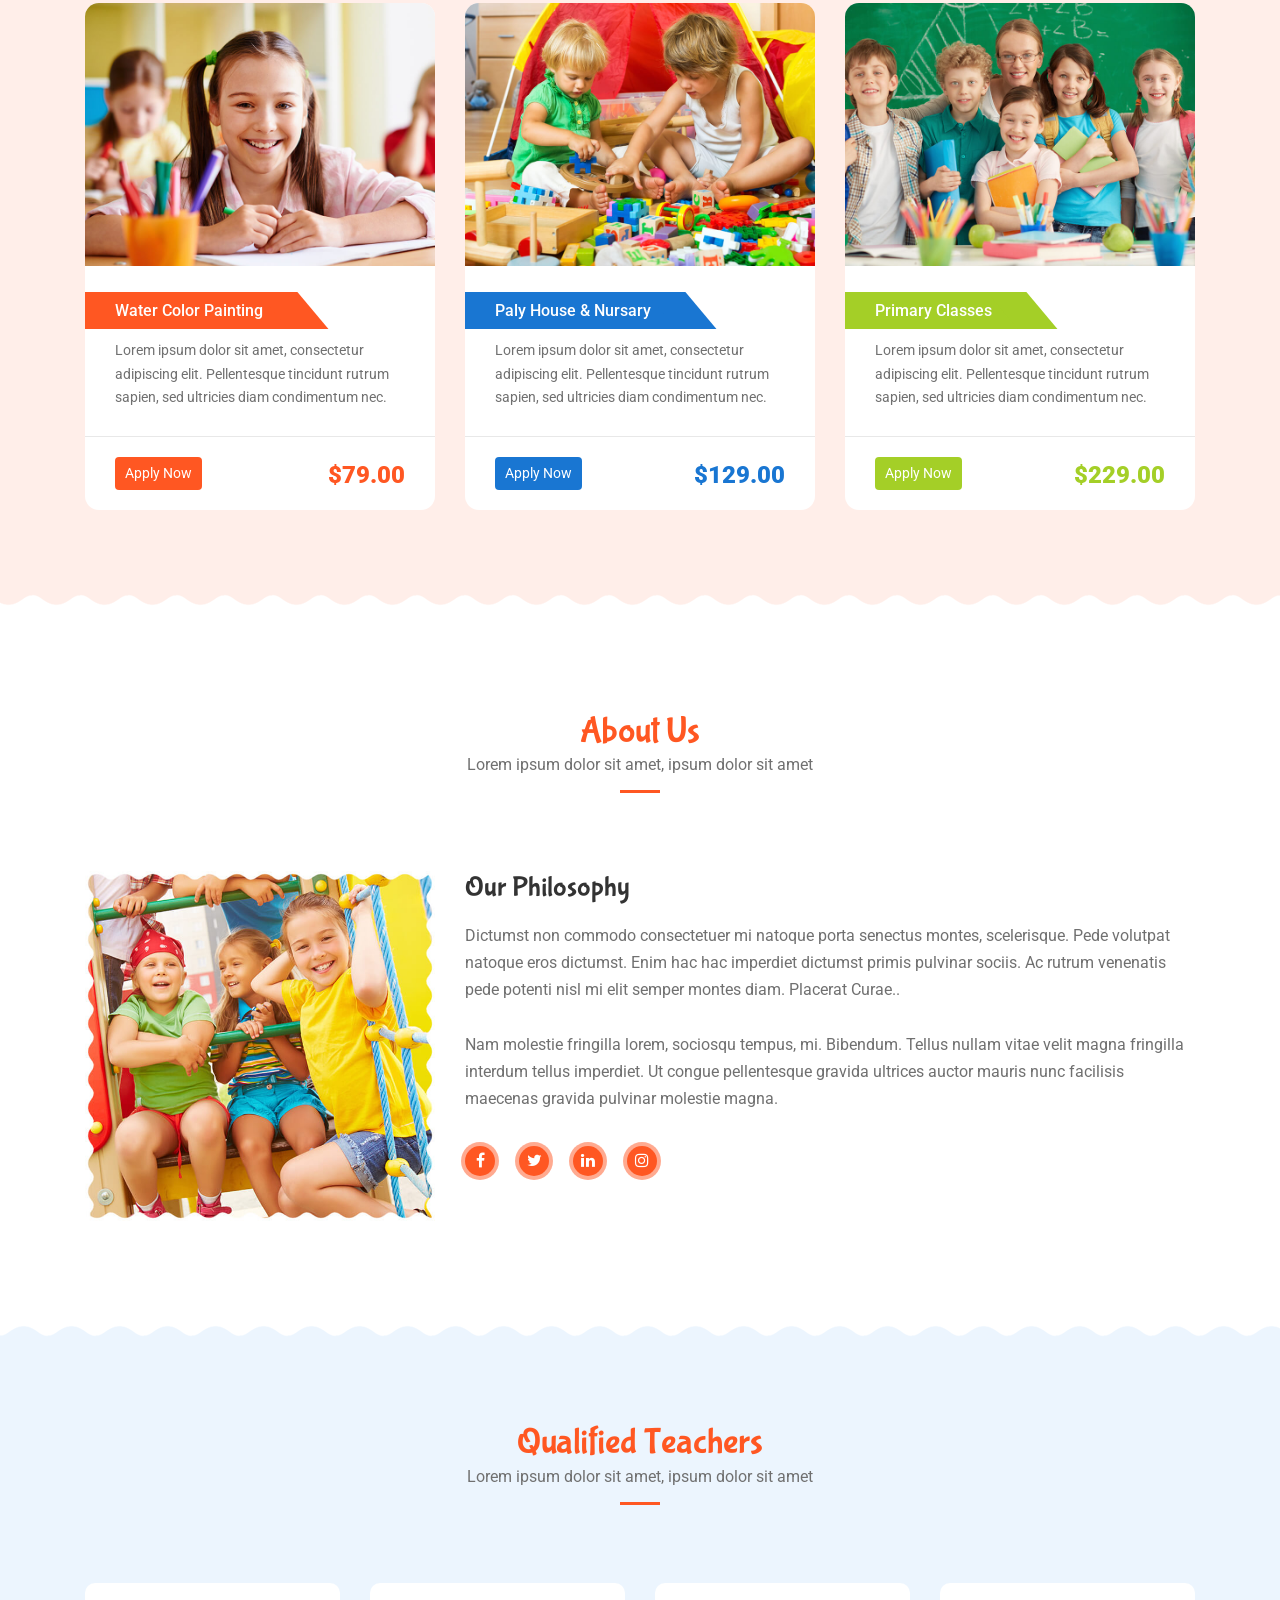
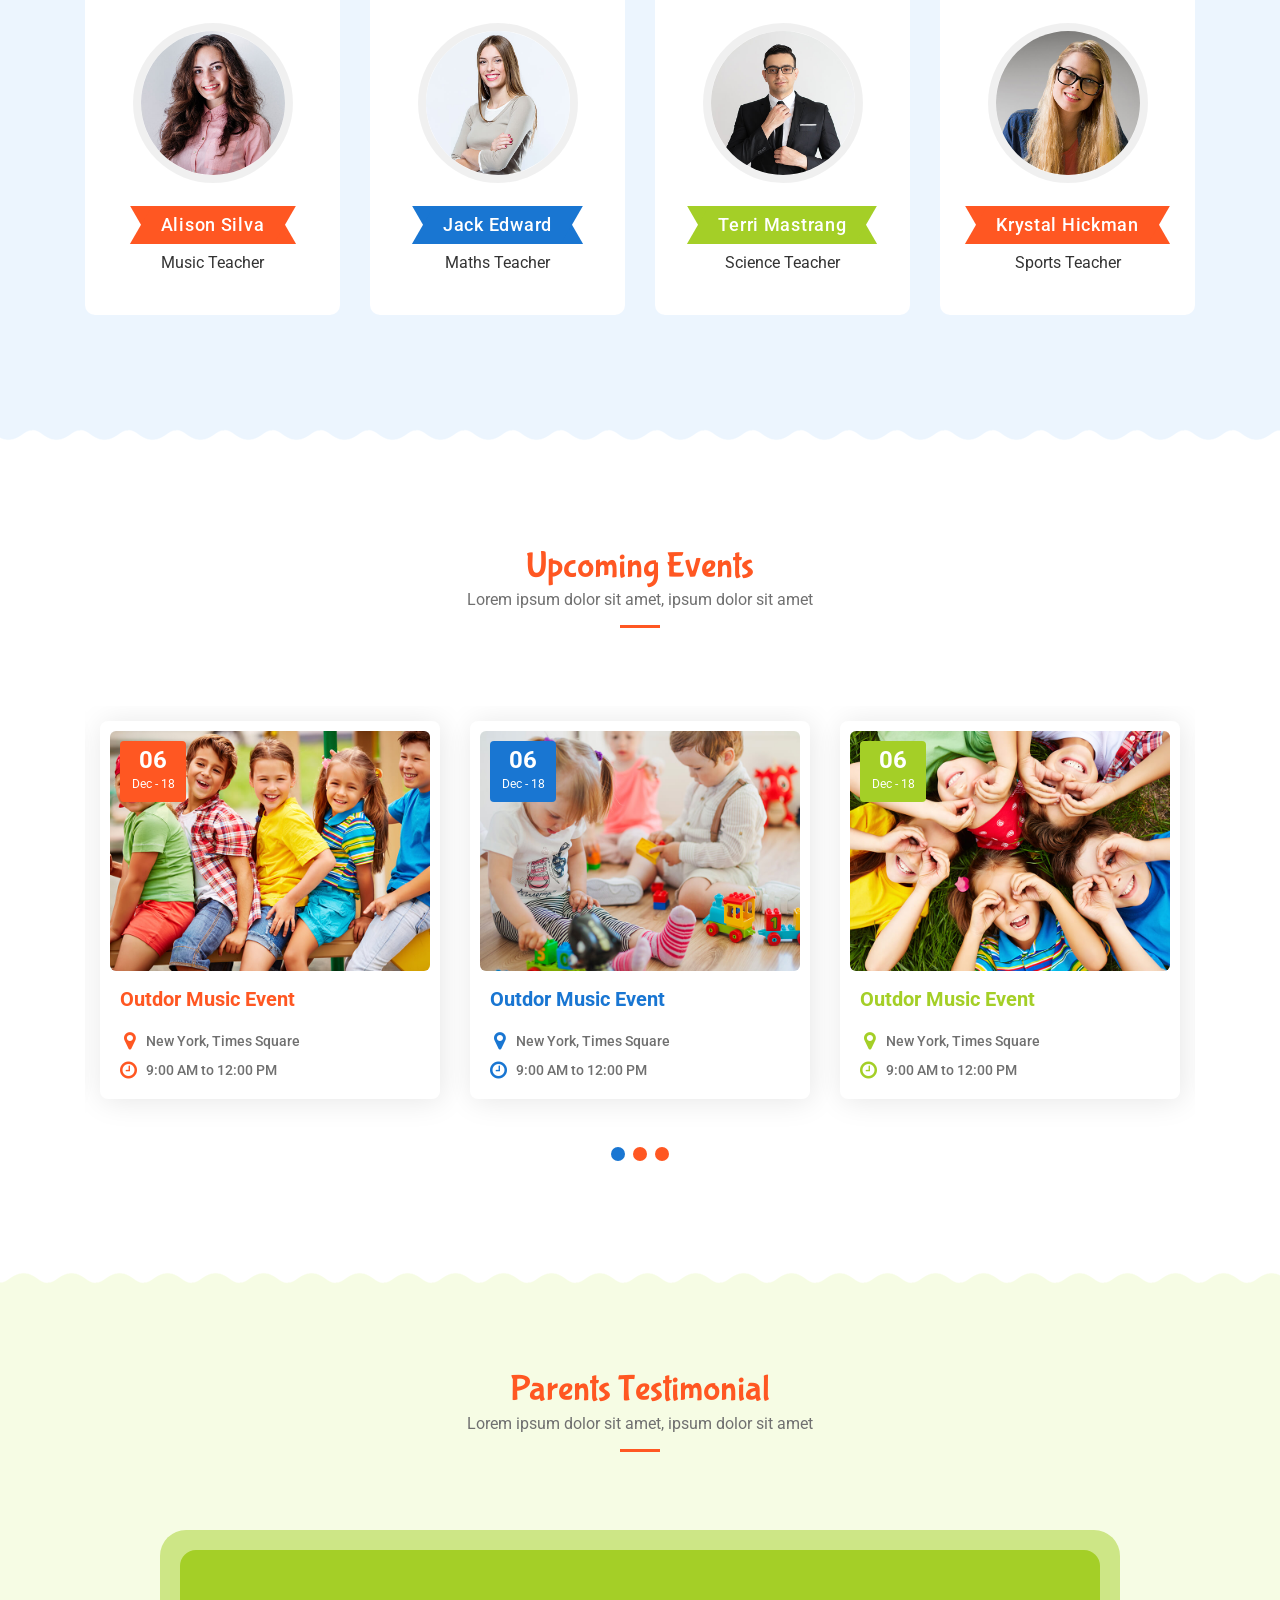
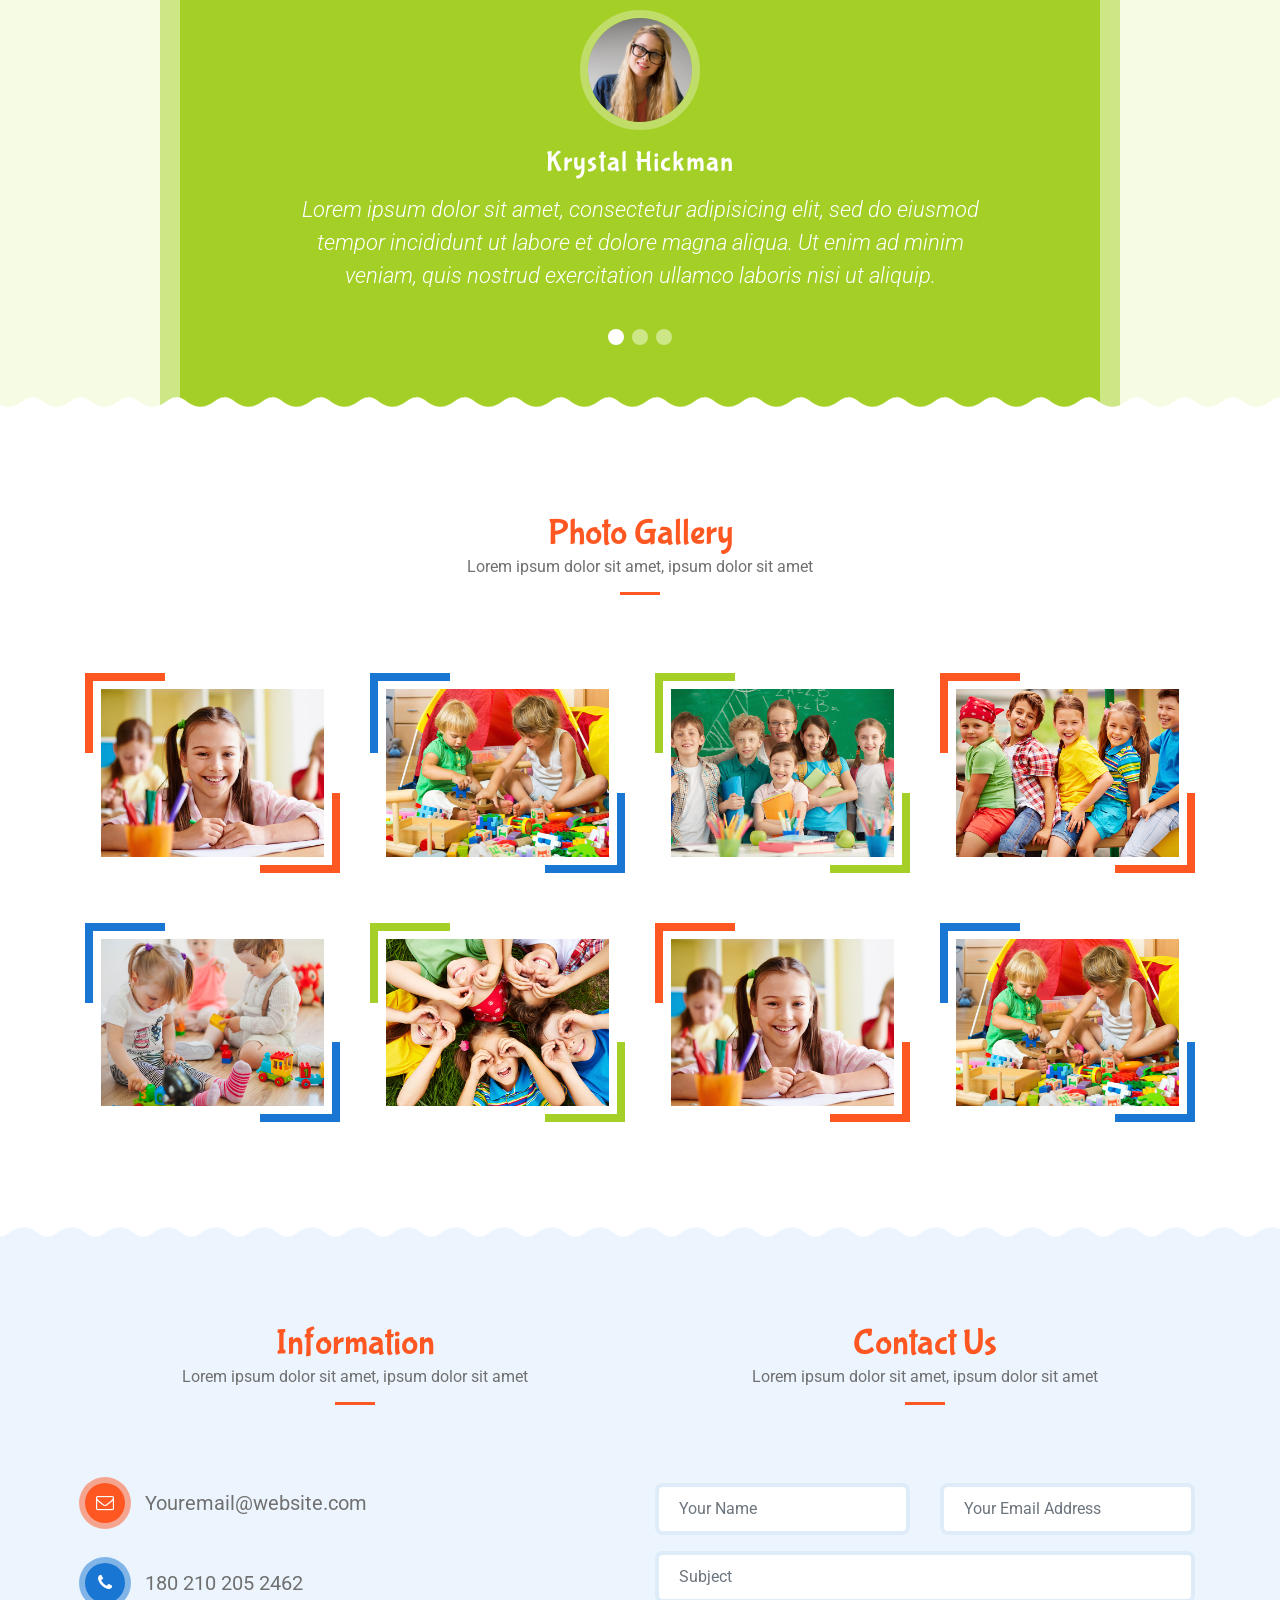
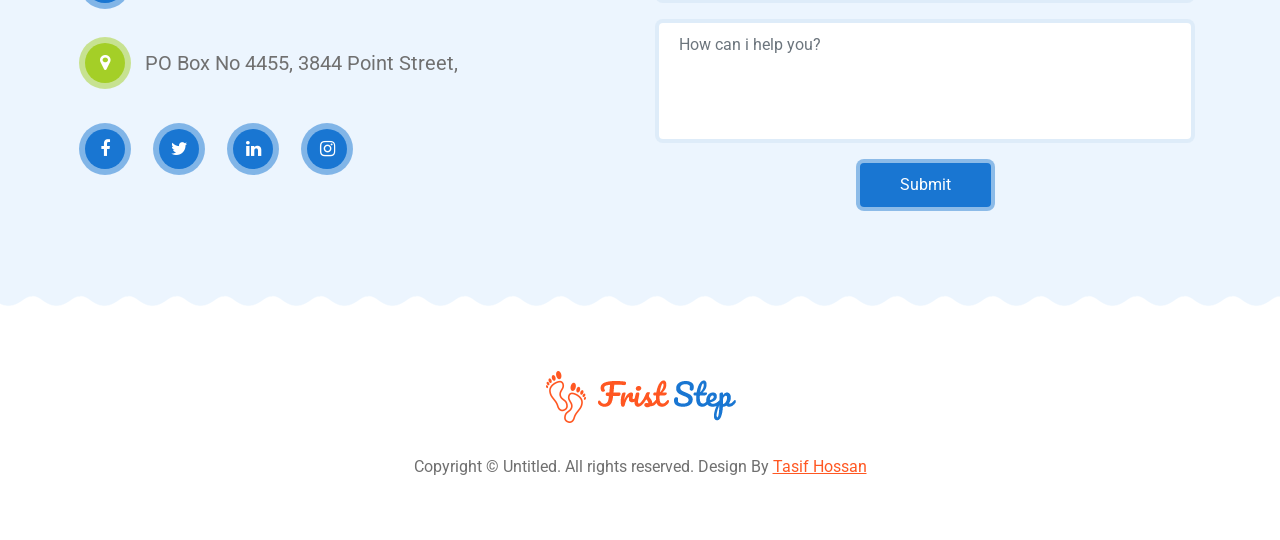
==== commit e73f28e1: "Contact page added" ====
--- a/index.html
+++ b/index.html
@@ -82,8 +82,8 @@
 					<li class="nav-item"><a class="nav-link" href="#review">Review</a></li>
 					<li class="nav-item"><a class="nav-link" href="#gallery">Gallery</a></li>
 					<li class="nav-item"><a class="nav-link" href="#contact">Contact</a></li>
-					<li class="nav-item"><a class="nav-link" href="login.html">Login</a></li>
-					<li class="nav-item"><a class="nav-link" href="signup.html">Sign Up</a></li>
+					<li class="nav-item"><a class="nav-link nav-btn nav-btn-login" href="login.html">Login</a></li>
+					<li class="nav-item"><a class="nav-link nav-btn nav-btn-signup" href="signup.html">Sign Up</a></li>
 				</ul>
 
 				<div class="navbar-toggle"></div>
--- a/css/custom.css
+++ b/css/custom.css
@@ -1555,3 +1555,69 @@
 		padding: 60px 0;
 	}
 }
+
+
+/*************************************/
+/*****   Navbar Login/Signup btn *****/
+/*************************************/
+
+.navbar .navbar-nav .nav-link.nav-btn{
+	padding: 4px 18px;
+	border: 2px solid transparent;
+	border-radius: 4px;
+	font-weight: 500;
+}
+
+.navbar .navbar-nav .nav-link.nav-btn-login{
+	background: transparent;
+	color: #1976d2;
+	border-color: #1976d2;
+}
+
+.navbar .navbar-nav .nav-link.nav-btn-login:hover,
+.navbar .navbar-nav .nav-link.nav-btn-login:focus,
+.navbar .navbar-nav .nav-link.nav-btn-login.active{
+	background: #1976d2;
+	color: #fff;
+	border-color: #1976d2;
+}
+
+.navbar .navbar-nav .nav-link.nav-btn-signup{
+	background: #ff5722;
+	color: #fff;
+	border-color: #ff5722;
+}
+
+.navbar .navbar-nav .nav-link.nav-btn-signup:hover,
+.navbar .navbar-nav .nav-link.nav-btn-signup:focus,
+.navbar .navbar-nav .nav-link.nav-btn-signup.active{
+	background: #1976d2;
+	color: #fff;
+	border-color: #1976d2;
+}
+
+.navbar .navbar-nav .nav-link.nav-btn.active{
+	box-shadow: 0 0 0 4px rgba(25,118,209,0.25);
+}
+
+.navbar .navbar-nav .nav-item:nth-last-child(2){
+	margin-left: 10px;
+}
+
+@media only screen and (max-width: 991px){
+	.slicknav_nav a.nav-btn{
+		border-radius: 4px;
+		margin: 4px 5px;
+		text-align: center;
+	}
+
+	.slicknav_nav a.nav-btn-login{
+		border: 2px solid #1976d2;
+		color: #1976d2;
+	}
+
+	.slicknav_nav a.nav-btn-signup{
+		background: #ff5722;
+		color: #fff;
+	}
+}
